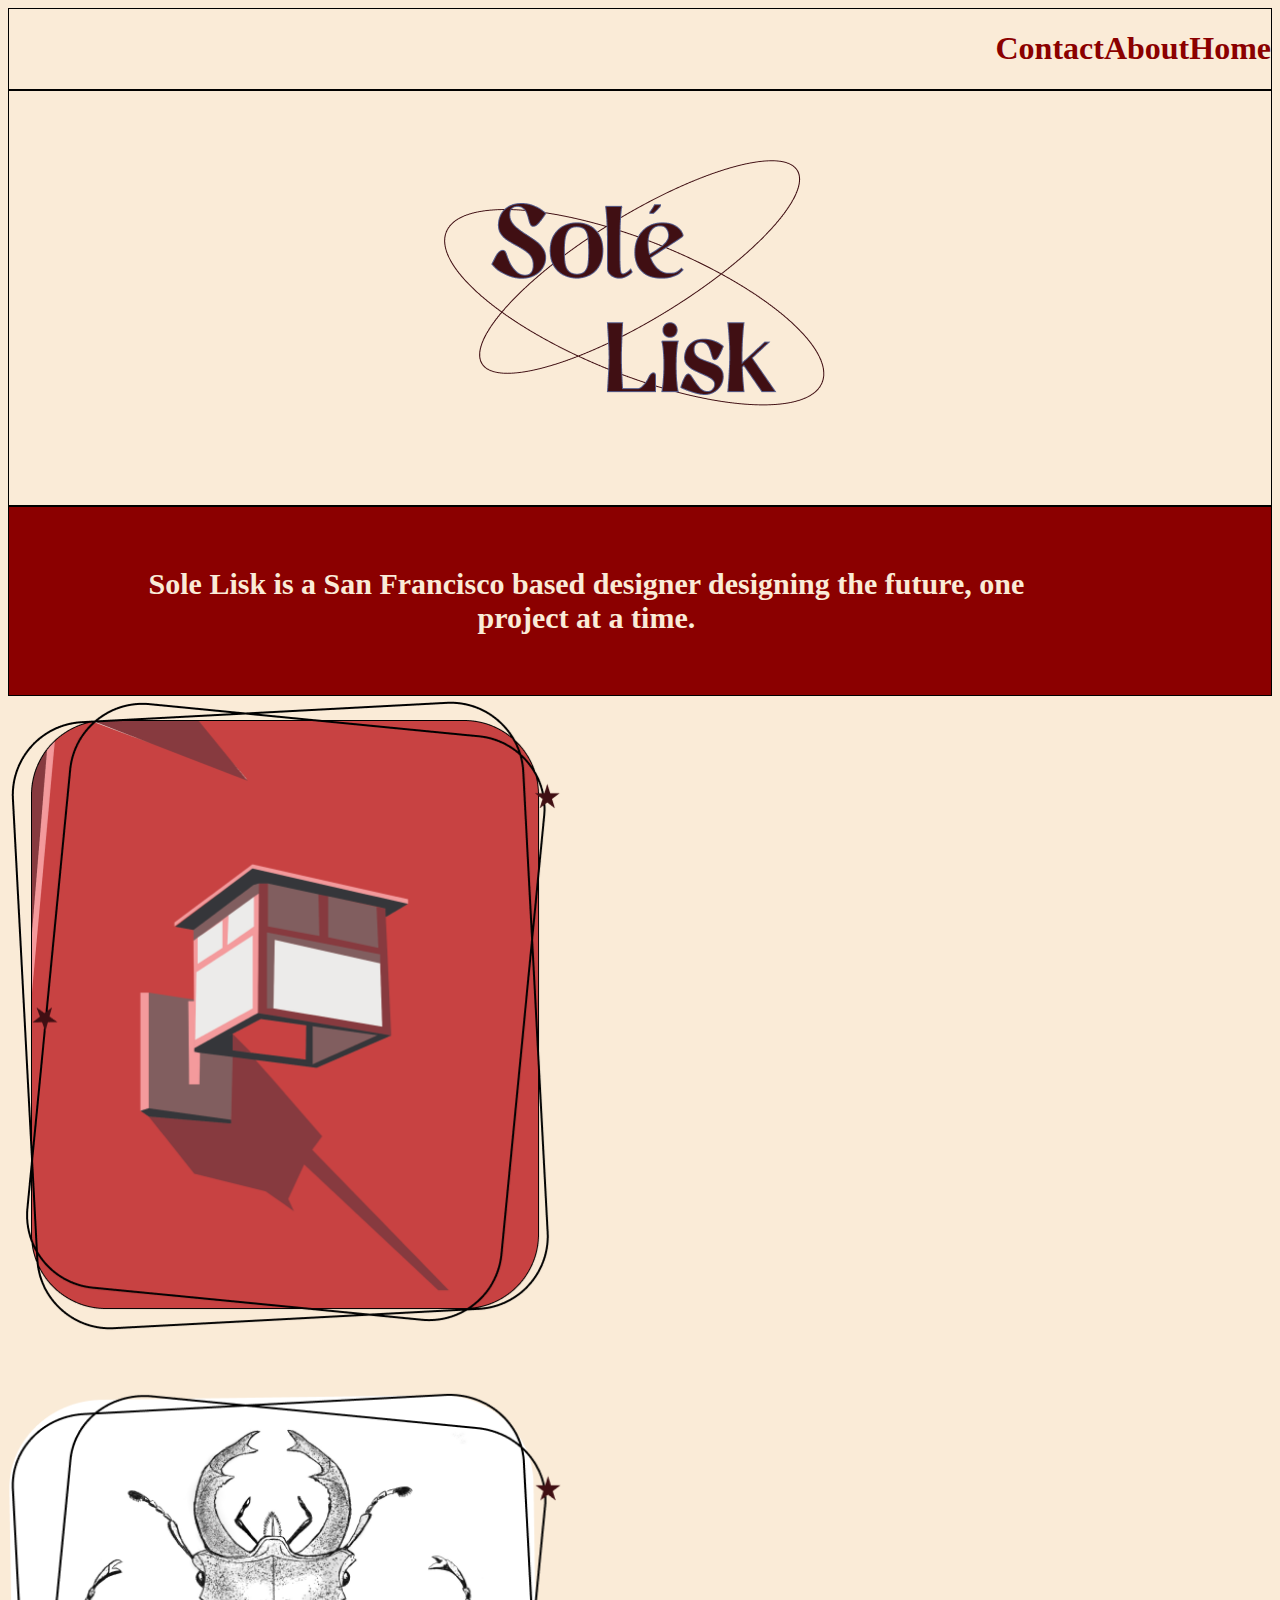
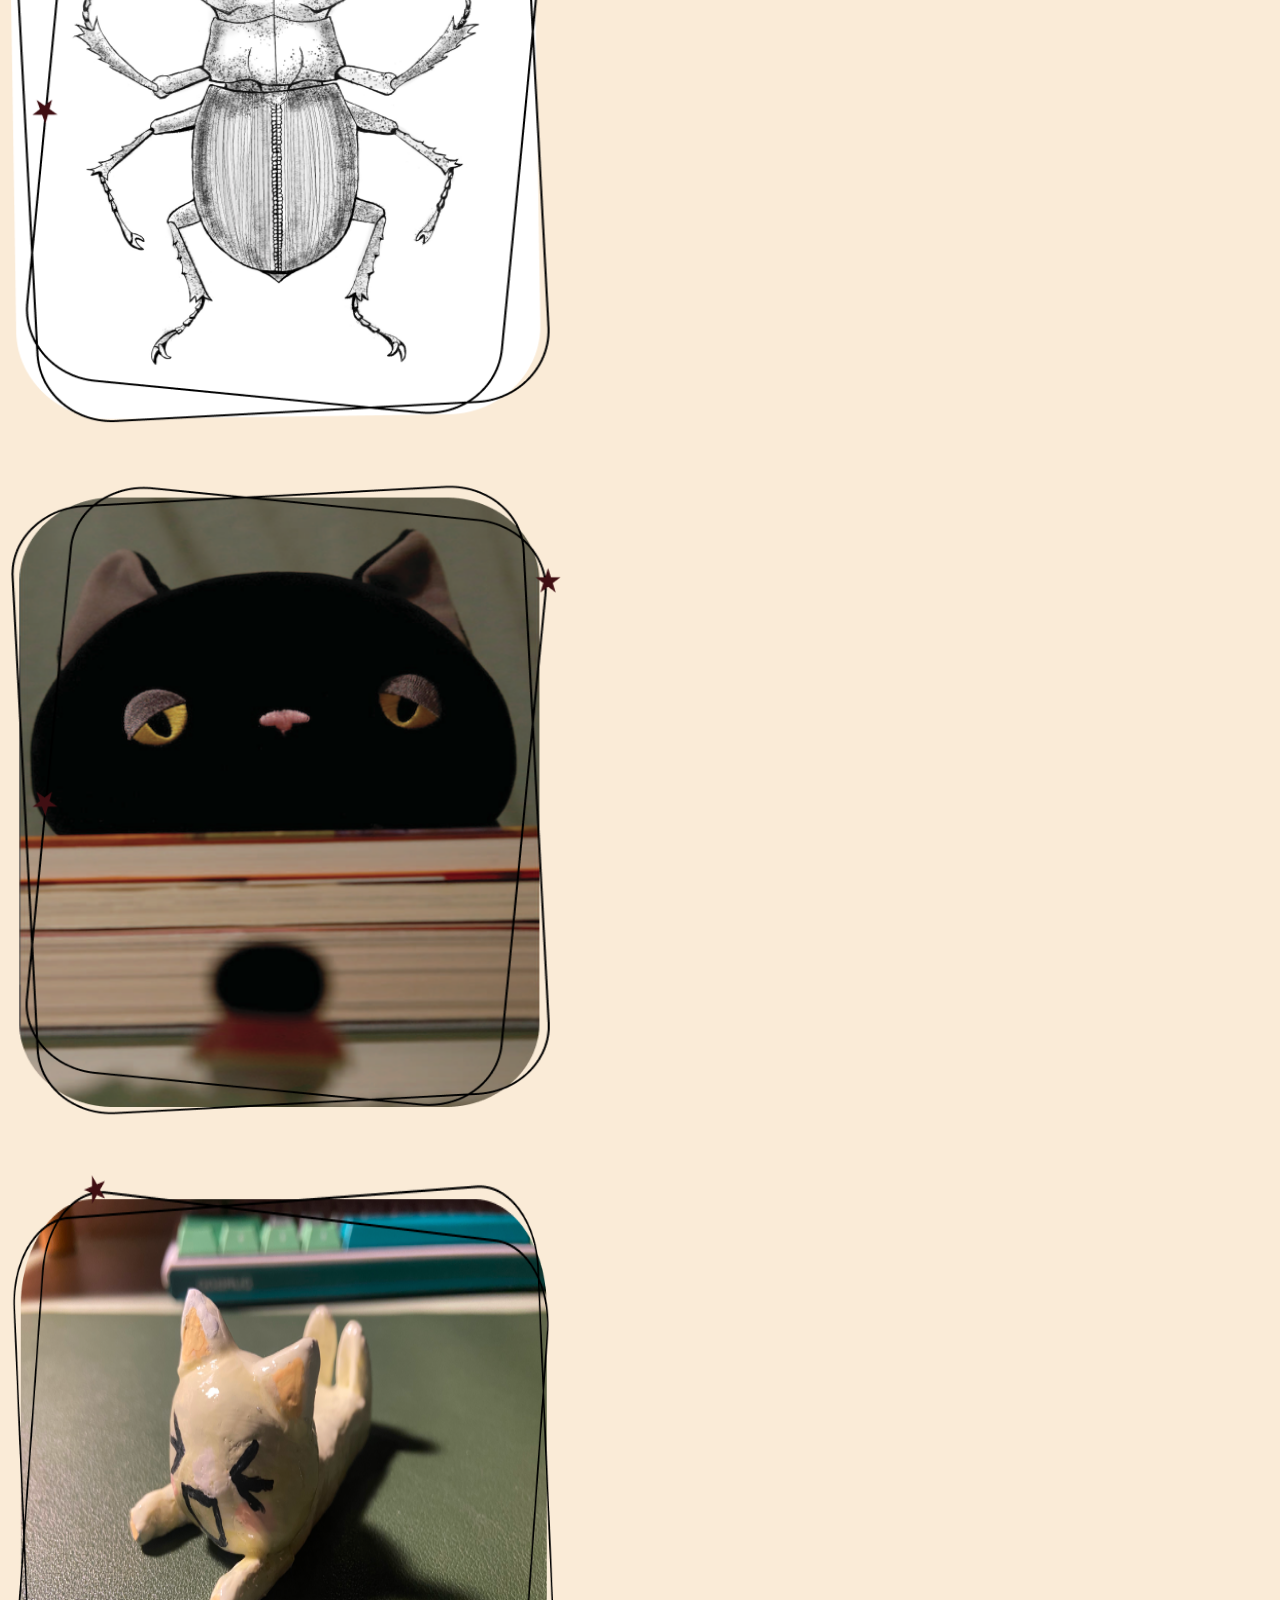
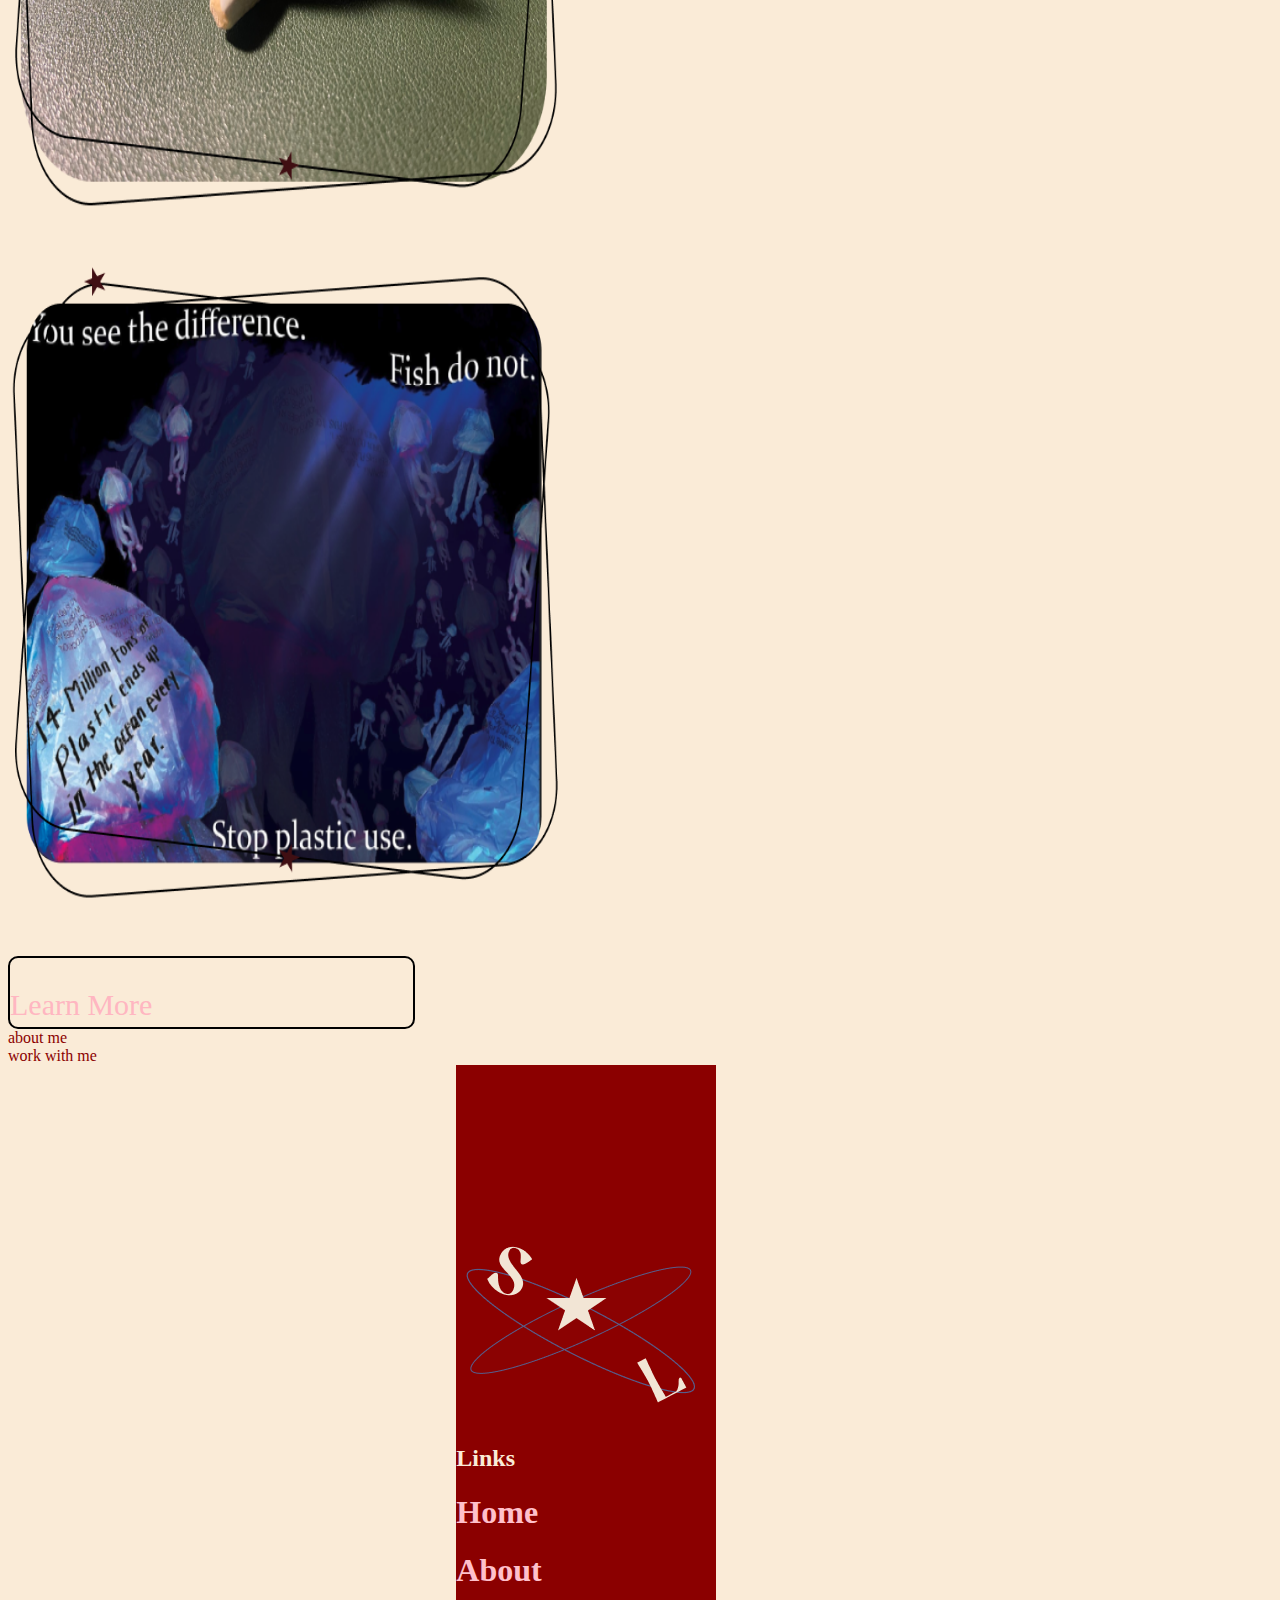
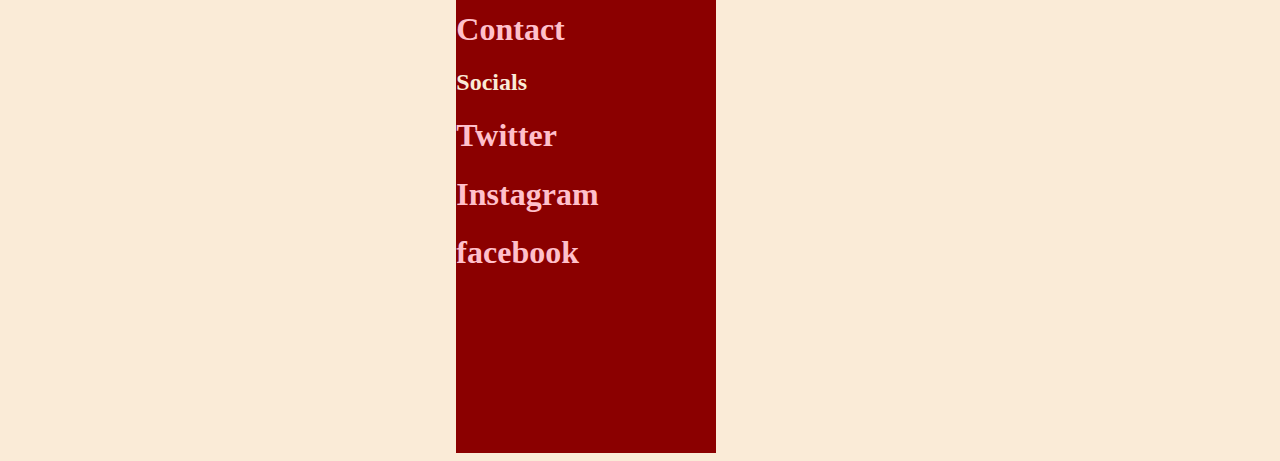
==== index.html @ e2268d2c "inserting footer" ====
<!DOCTYPE html>
<!--[if lt IE 7]>      <html class="no-js lt-ie9 lt-ie8 lt-ie7"> <![endif]-->
<!--[if IE 7]>         <html class="no-js lt-ie9 lt-ie8"> <![endif]-->
<!--[if IE 8]>         <html class="no-js lt-ie9"> <![endif]-->
<!--[if gt IE 8]>      <html class="no-js"> <!--<![endif]-->
<html>
    <head>
        <meta charset="utf-8">
        <meta http-equiv="X-UA-Compatible" content="IE=edge">
        <title></title>
        <meta name="description" content="">
        <meta name="viewport" content="width=device-width, initial-scale=1">
        <link rel="stylesheet" href="css/stylesheet.css">
    </head>
    <body>
        <!--[if lt IE 7]>
            <p class="browsehappy">You are using an <strong>outdated</strong> browser. Please <a href="#">upgrade your browser</a> to improve your experience.</p>
        <![endif]-->
        <div class="grid-container">
            <nav>
                <div class="selected">
                    <a href="#">
                        <h1>Home</h1>
                    </a>
                </div>
                <a href="about.html">
                    <h1>About</h1>
                </a>
                <a href="contact.html">
                    <h1>Contact</h1>
                </a>
            </nav>
        </div>
            <div>
                <header>
                <img src="img/big logo w (1).png" alt="large logo">
                </header>
            </div>
        <main>
            <div>

            <div id ="tagline">
            <section>
                <h1>Sole Lisk is a San Francisco based designer designing the future, one project at a time.</h1>
            </section>
            </div>
        
        </div>
        <section>
                 <div class="img__wrap">
                    <img class="proj_img" src="../img/Component 1.png" alt= "Project of buildings around USF campus in monochrome pink and red colors redrawn in Adobe Illustrator.">
                    <p class="img__description">This image looks super neat.</p>
                  </div>
        </section>
                <div class="img__wrap">
                    <img class="proj_img" src="img/bug.png" alt= "Project of buildings around USF campus in monochrome pink and red colors redrawn in Adobe Illustrator.">
                    <p class="img__description">This image looks super neat.</p>
                </div>
                
                <div class="img__wrap">
                    <img class="proj_img" src="img/proj3.png" alt= "Project of buildings around USF campus in monochrome pink and red colors redrawn in Adobe Illustrator.">
                    <p class="img__description">This image looks super neat.</p>
                </div>

                <div class="img__wrap">
                    <img class="proj_img" src="img/Component 3.png" alt= "Project of buildings around USF campus in monochrome pink and red colors redrawn in Adobe Illustrator.">
                    <p class="img__description">This image looks super neat.</p>
                </div>

                <div class="img__wrap">
                    <img class="proj_img" src="img/Component 4.png" alt= "Project of buildings around USF campus in monochrome pink and red colors redrawn in Adobe Illustrator.">
                    <p class="img__description">This image looks super neat.</p>
                </div>


                <div class= "learn">
                    <a href="Twitter.com">
                        <p>Learn More</p>
                    </a>
                </div>

            <div>about me</div>
            <div>work with me</div>
            <div>
                <footer>
                    <section>
                        <div id="footer_img">
                            <img src="img/combo logo.png" alt="logo with s and l letters orbiting a star.">
                                <div class="selected">
                                    <h2>Links</h2>
                                    <a href="#">
                                        <h1>Home</h1>
                                    </a>
                                </div>
                                <a href="about.html">
                                    <h1>About</h1>
                                </a>
                                <a href="contact.html">
                                    <h1>Contact</h1>
                                </a>

                            <div class="selected">
                                <h2>Socials</h2>
                                <a href="Twitter.com">
                                    <h1>Twitter</h1>
                                </a>
                            </div>
                            <a href="instagram.com">
                                <h1>Instagram</h1>
                            </a>
                            <a href="facebook.com">
                                <h1>facebook</h1>
                            </a>
                            </div>
                    </section>
                </footer>
                </div>
            </div>
        </div>

        </main>
    </body>
</html>
---- css/stylesheet.css ----
html{
    font-size: 16px;
}

body{
    font-family: 'Times New Roman', Times, serif;
    color: darkred;
    background-color: antiquewhite;
}
nav {
    display: flex;
    background-color: antiquewhite;
    flex-direction: row-reverse;
    justify-content: end;
    border: 1px solid black;
}

nav a{
    text-decoration: none;
    color: darkred
}

a h1:hover{
    color: lightpink;
}
.selected{
    color: brown;
}

header{
    background-color: antiquewhite;
    border: 1px black solid;
    margin: auto;
}

header img{
    display: flex;
    margin: auto;
    padding-top: 60px;
    padding-bottom: 60px;
}

#tagline{
    border: 1px solid black;
    background-color: darkred;
    padding-top: 40px;
    padding-bottom: 40px;
}

#tagline h1{
    text-align: center;
    grid-column: 2/11;
    color: antiquewhite;
    font-size: 30px;
    justify-content: center;
}

.proj_img{
    grid-column: 1/5;
    width: 34.57863rem;
    height: 39.87931rem;
}

.img__description {
    color: antiquewhite;
    visibility: hidden;
    opacity: 0;
}

.img__wrap:hover .img__description {
    visibility: visible;
    opacity: 2;
}

.learn{
    grid-column: 2/6;
    border-radius: 10px;
    border: black 2px solid;
    width: 25.1875rem;
    height: 4.3125rem;

}

.learn a{
    color: lightpink;
    text-decoration: none;
    align-items: center;
    font-size: 30px
}
section{
    display: grid;
    grid-template-columns:repeat(12, 1fr);
    grid-column-gap: 1.5rem;
    grid-auto-flow: dense;
    margin:auto
}
footer{
    grid-column: 1/12;
}
#footer_img{
    padding-top: 10rem;
    padding-bottom: 10rem;
    margin: auto;
    background-color: darkred;
    grid-column: 1/12;
}

#footer img{
    grid-column: 1/12;
    opacity: 0.5;
    align-items: center;
    scale: 4.0;
}

footer a{
    grid-column: 1/12;
    text-decoration: none;
    color: pink;
}

footer h2{
    color: antiquewhite;
    grid-column: 1/12;
}
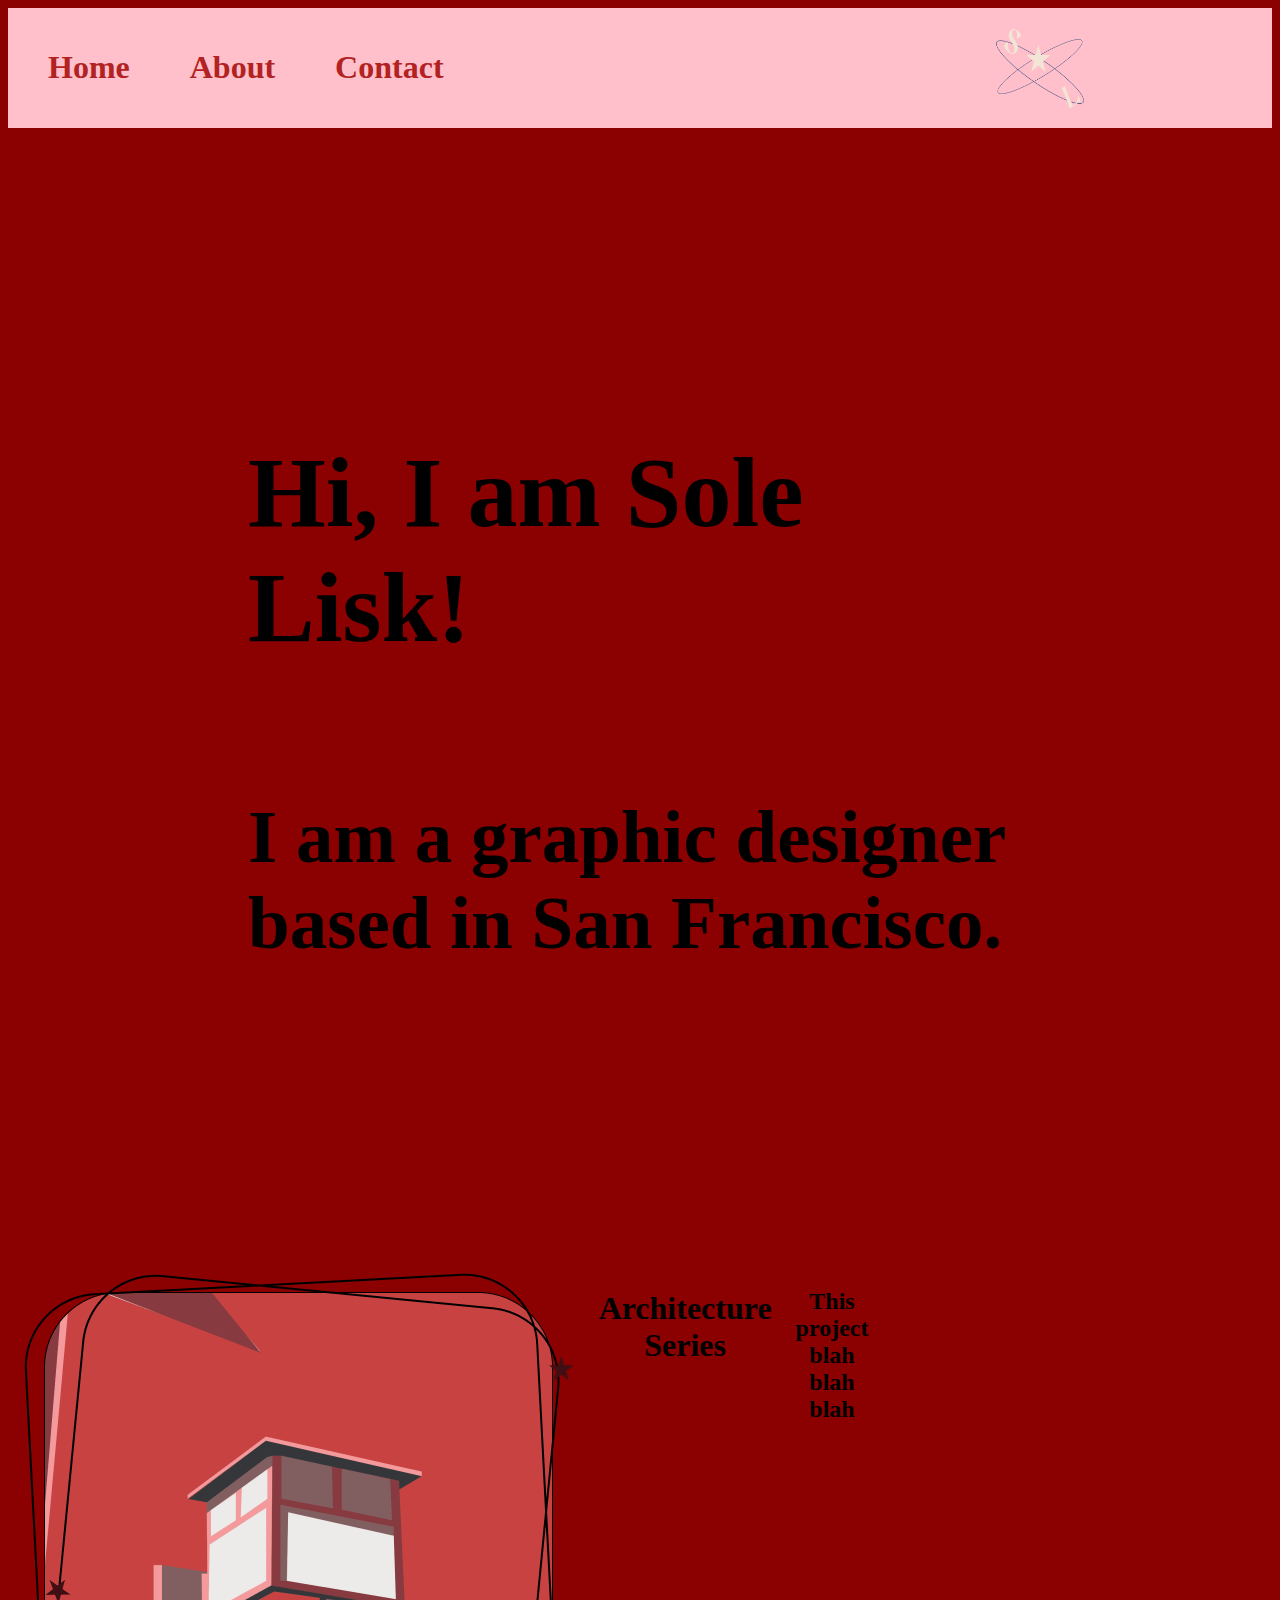
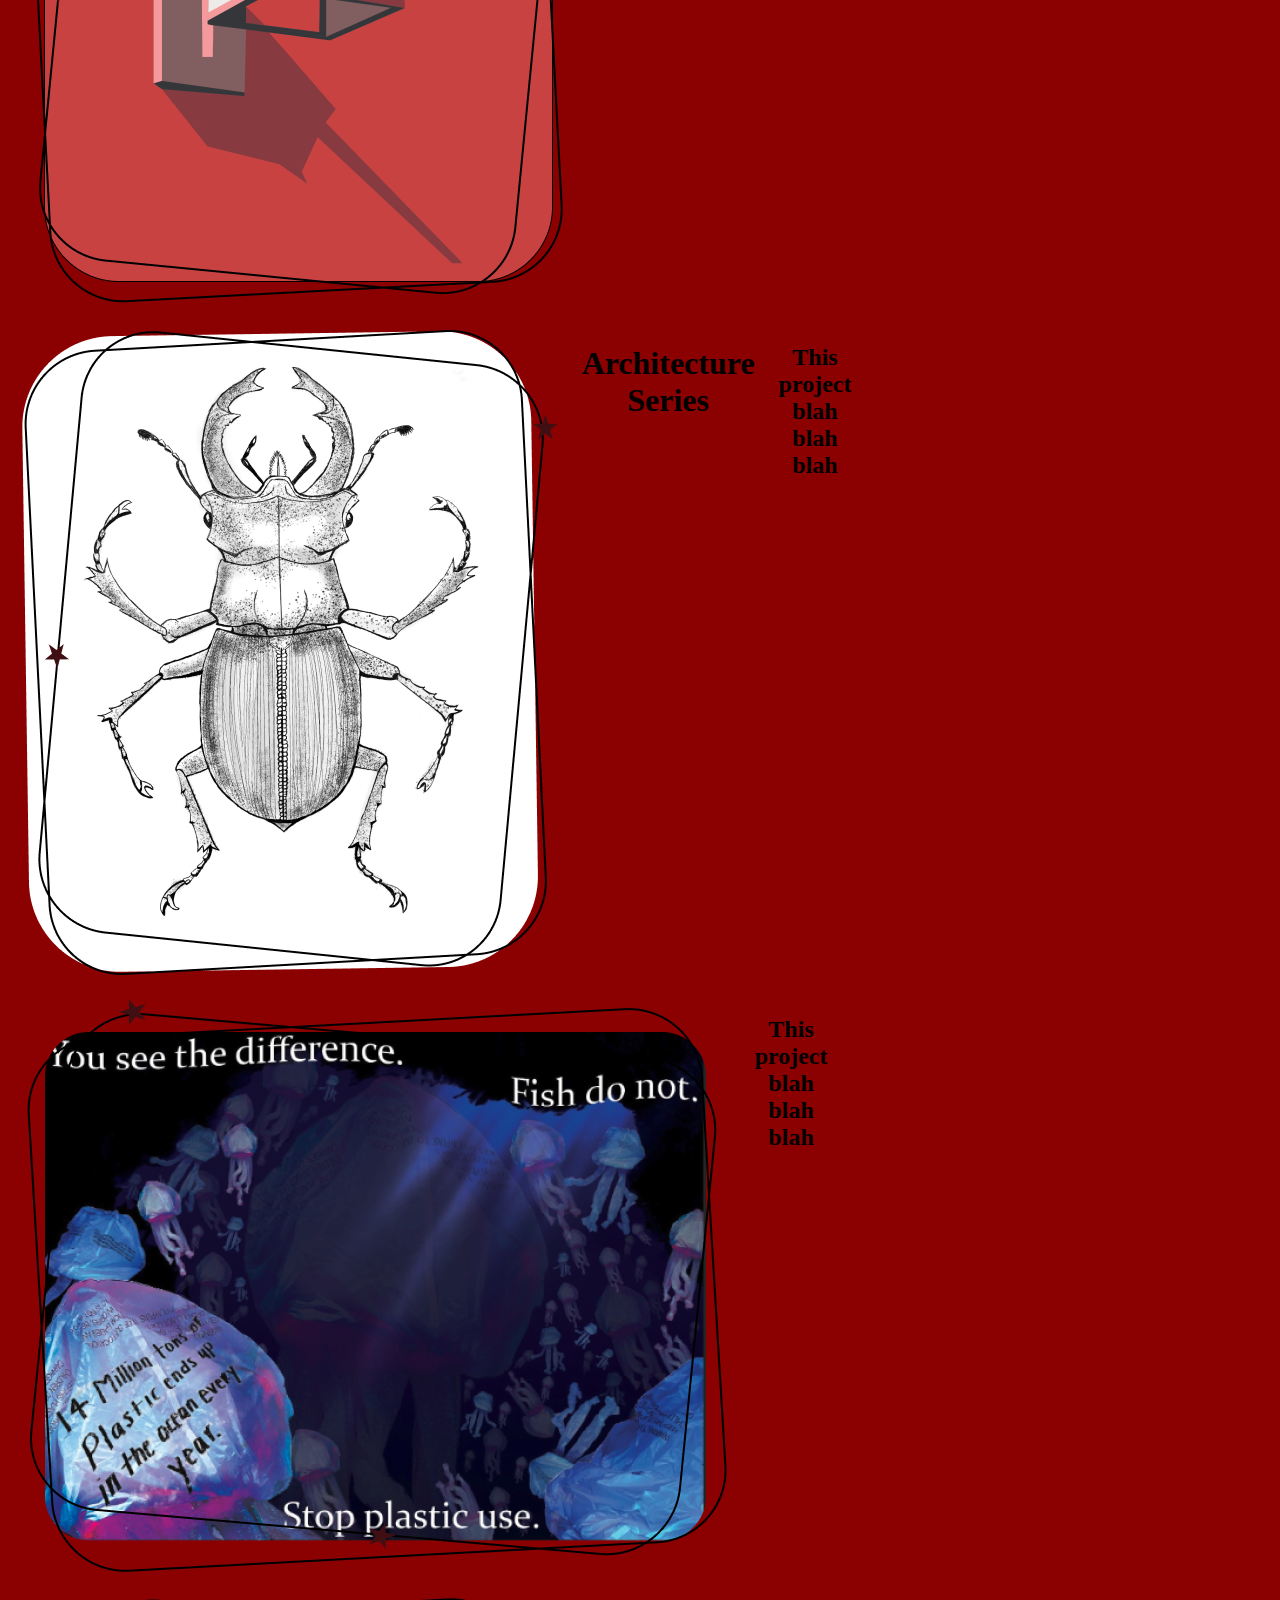
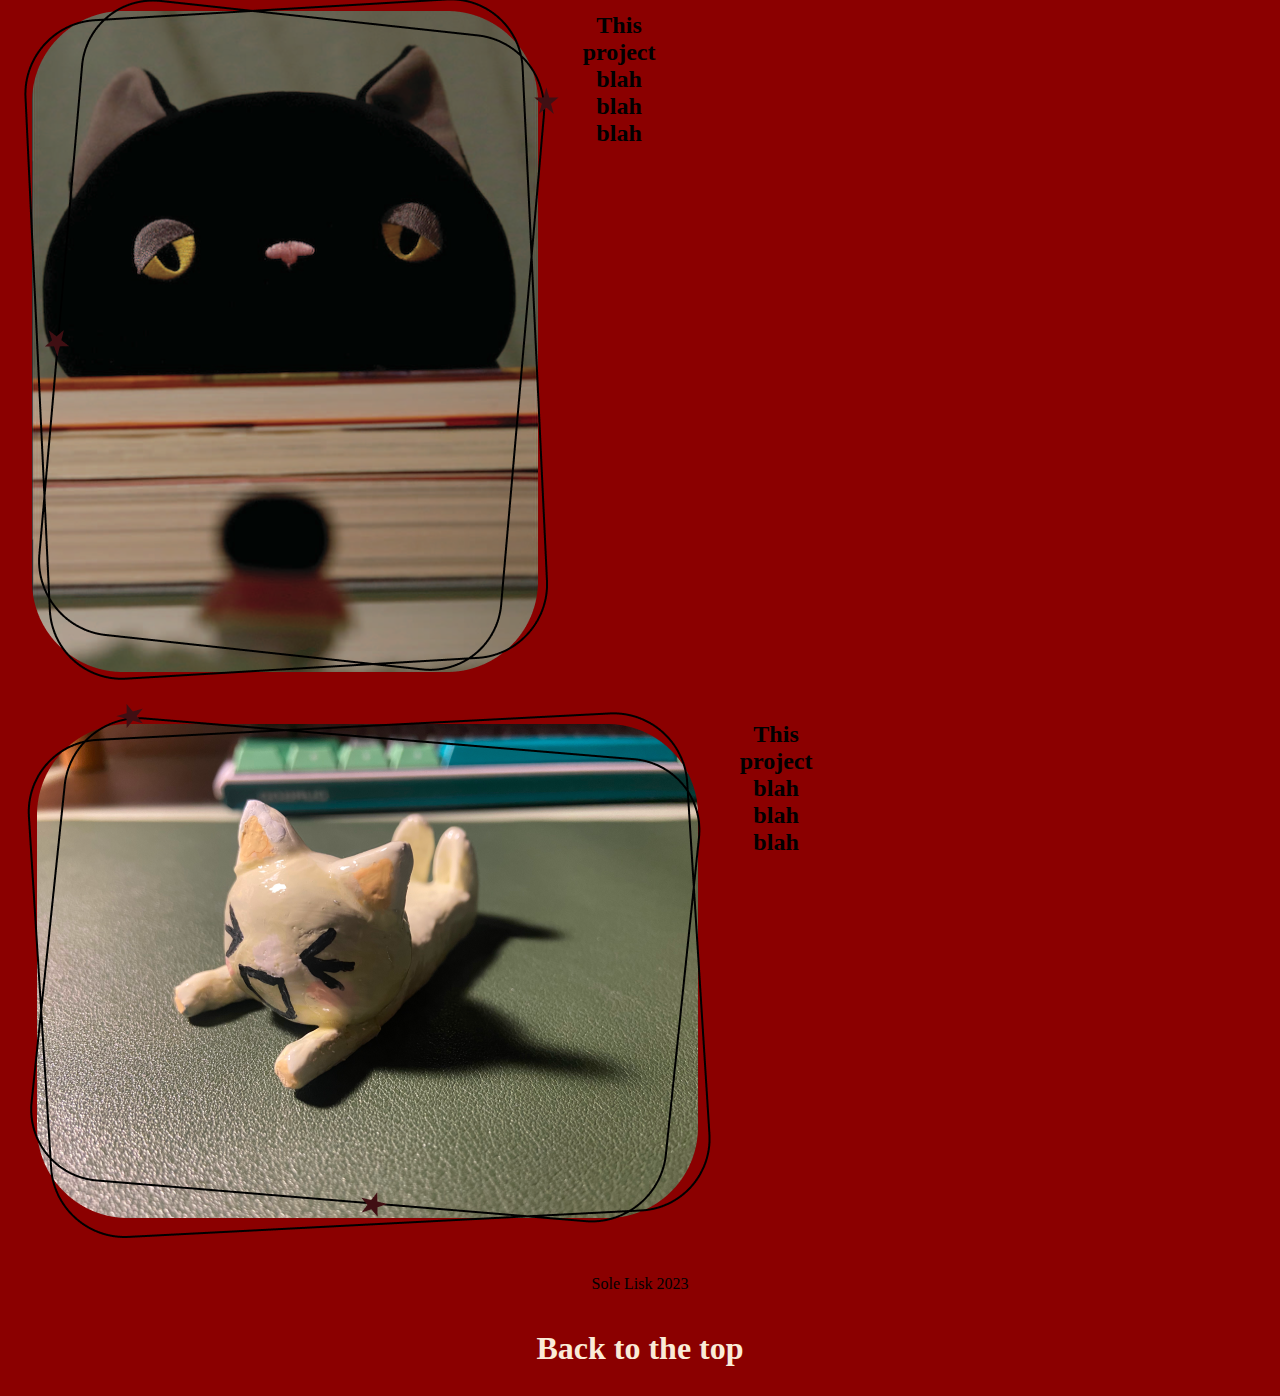
==== commit a6deea1b: "adding contact and about pages" ====
--- a/index.html
+++ b/index.html
@@ -10,7 +10,7 @@
         <title></title>
         <meta name="description" content="">
         <meta name="viewport" content="width=device-width, initial-scale=1">
-        <link rel="stylesheet" href="css/stylesheet.css">
+        <link rel="stylesheet" href="/css/stylesheet111.css">
     </head>
     <body>
         <!--[if lt IE 7]>
@@ -29,95 +29,86 @@
                 <a href="contact.html">
                     <h1>Contact</h1>
                 </a>
+                <img src="img/combo logo.png">
             </nav>
         </div>
             <div>
-                <header>
-                <img src="img/big logo w (1).png" alt="large logo">
-                </header>
+    <section id="tagline">
+        <h1>Hi, I am Sole Lisk!</h1>
+        <h2>I am a graphic designer based in San Francisco.</h2>
+    </section>
+
+    <section class="project">
+        <a href="projects.html">
+            <img class="proj_img" src="../img/Component 1.png" alt= "Project of buildings around USF campus in monochrome pink and red colors redrawn in Adobe Illustrator." class="thumb">
+            <div class="overlay">
+                <p class="text">Architecture Posters (2022)</p>
             </div>
-        <main>
-            <div>
+        </a>
+        <div id="title">
+            <h1>Architecture Series</h1>
+        </div>
+        <div id="projectdesc">
+            <h2>This project blah blah blah</h2>
+        </div>
+    </section>
 
-            <div id ="tagline">
-            <section>
-                <h1>Sole Lisk is a San Francisco based designer designing the future, one project at a time.</h1>
-            </section>
+    <section class="project">
+        <a href="projects.html">
+            <img class="proj_img2" src="img/bug.png" alt= "Project of buildings around USF campus in monochrome pink and red colors redrawn in Adobe Illustrator." class="thumb">
+            <div class="overlay">
+                <p class="text">This image looks super neat.</p>
             </div>
-        
+        </a>
+        <div id="title">
+            <h1>Architecture Series</h1>
         </div>
-        <section>
-                 <div class="img__wrap">
-                    <img class="proj_img" src="../img/Component 1.png" alt= "Project of buildings around USF campus in monochrome pink and red colors redrawn in Adobe Illustrator.">
-                    <p class="img__description">This image looks super neat.</p>
-                  </div>
-        </section>
-                <div class="img__wrap">
-                    <img class="proj_img" src="img/bug.png" alt= "Project of buildings around USF campus in monochrome pink and red colors redrawn in Adobe Illustrator.">
-                    <p class="img__description">This image looks super neat.</p>
-                </div>
-                
-                <div class="img__wrap">
-                    <img class="proj_img" src="img/proj3.png" alt= "Project of buildings around USF campus in monochrome pink and red colors redrawn in Adobe Illustrator.">
-                    <p class="img__description">This image looks super neat.</p>
-                </div>
+        <div id="projectdesc">
+            <h2>This project blah blah blah</h2>
+        </div>
+    </section>
 
-                <div class="img__wrap">
-                    <img class="proj_img" src="img/Component 3.png" alt= "Project of buildings around USF campus in monochrome pink and red colors redrawn in Adobe Illustrator.">
-                    <p class="img__description">This image looks super neat.</p>
-                </div>
+    <section class="project">
+        <a href="projects.html">
+            <img class="proj_img3" src="img/Component 4.png" alt= "Project of buildings around USF campus in monochrome pink and red colors redrawn in Adobe Illustrator." class="thumb">
+            <div class="overlay">
+                <p class="text">This image looks super neat.</p>
+            </div>
+        </a>
+        <div id="projectdesc">
+            <h2>This project blah blah blah</h2>
+        </div>
+    </section>
 
-                <div class="img__wrap">
-                    <img class="proj_img" src="img/Component 4.png" alt= "Project of buildings around USF campus in monochrome pink and red colors redrawn in Adobe Illustrator.">
-                    <p class="img__description">This image looks super neat.</p>
-                </div>
+    <section class="project">
+        <a href="projects.html">
+            <img class="proj_img3" src="img/proj3.png" alt= "Project of buildings around USF campus in monochrome pink and red colors redrawn in Adobe Illustrator." class="thumb">
+            <div class="overlay">
+                <p class="text">This image looks super neat.</p>
+            </div>
+        </a>
+        <div id="projectdesc">
+            <h2>This project blah blah blah</h2>
+        </div>
+    </section>
 
+    <section class="project">
+        <a href="projects.html">
+            <img class="proj_img3" src="img/Component 3.png" alt= "Project of buildings around USF campus in monochrome pink and red colors redrawn in Adobe Illustrator." class="thumb">
+            <div class="overlay">
+                <p class="text">This image looks super neat.</p>
+            </div>
+        </a>
+        <div id="projectdesc">
+            <h2>This project blah blah blah</h2>
+        </div>
+    </section>
 
-                <div class= "learn">
-                    <a href="Twitter.com">
-                        <p>Learn More</p>
-                    </a>
-                </div>
-
-            <div>about me</div>
-            <div>work with me</div>
-            <div>
-                <footer>
-                    <section>
-                        <div id="footer_img">
-                            <img src="img/combo logo.png" alt="logo with s and l letters orbiting a star.">
-                                <div class="selected">
-                                    <h2>Links</h2>
-                                    <a href="#">
-                                        <h1>Home</h1>
-                                    </a>
-                                </div>
-                                <a href="about.html">
-                                    <h1>About</h1>
-                                </a>
-                                <a href="contact.html">
-                                    <h1>Contact</h1>
-                                </a>
-
-                            <div class="selected">
-                                <h2>Socials</h2>
-                                <a href="Twitter.com">
-                                    <h1>Twitter</h1>
-                                </a>
-                            </div>
-                            <a href="instagram.com">
-                                <h1>Instagram</h1>
-                            </a>
-                            <a href="facebook.com">
-                                <h1>facebook</h1>
-                            </a>
-                            </div>
-                    </section>
-                </footer>
-                </div>
-            </div>
-        </div>
-
-        </main>
+        <footer>
+            <p>Sole Lisk 2023</p>
+                <a href="#">
+                    <h1>Back to the top</h1> 
+                </a>
+        </footer>
     </body>
 </html>--- a/css/stylesheet111.css
+++ b/css/stylesheet111.css
@@ -0,0 +1,213 @@
+html{
+    font-size: 16px;
+}
+
+nav{
+    background-color: pink;
+    display: flex;
+    align-items: center;
+    margin: auto;
+    padding: 0;
+    margin: 0;
+}
+
+nav a{
+    display:flex;
+    align-items: center;
+    margin: 20px;
+    margin-left: 40px;
+    text-decoration: none;
+    color: firebrick;
+    position: relative;
+}
+
+nav img{
+    margin-left: 33rem;
+    height: 100px;
+    width: 100px;
+}
+
+a h1:hover{
+    color: antiquewhite;
+}
+
+.selected{
+    color: blue;
+}
+
+body{
+    background-color: darkred;
+}
+
+#tagline{
+    font-size: 50px;
+    align-items: center;
+    margin: 15rem;
+    display: flex;
+    flex-direction: column;
+}
+
+#tagline h2{
+    align-items: center;
+}
+
+section{
+    display: grid;
+    grid-template-columns:repeat(12, 1fr);
+    grid-column-gap: 1.5rem;
+    grid-auto-flow: dense;
+    margin:auto
+}
+
+section h3{
+    border: black 2px solid;
+    align-items: center;
+    display: flex;
+    margin: auto;
+    font-size: 30px;
+    grid-column: span;
+
+}
+
+.project{
+    position: relative;
+    text-align: center;
+    flex-basis: 1;
+    flex-grow: 0;
+    flex-shrink: 1;
+    width: 30%;
+    margin: 1%
+}
+
+.thumb{
+    display: block;
+    width: 100%;
+    height: auto;
+    padding: 1%;
+    text-align: center;
+    flex-basis: 1;
+    flex-grow: 0;
+    flex-shrink: 1;
+}
+
+.overlay{
+    position:absolute;
+    top:0;
+    bottom:0;
+    left: 0;
+    right: 0;
+    z-index: 5;
+    height: 100%;
+    width:100%
+    transition:.15s ease;
+    opacity: 0;
+    transition: .15s ease;
+    background-color: pink;
+}
+
+.text{
+    color: brown;
+    font-size: 40px;
+    position: absolute;
+    top: 50%;
+    left:50%;
+    z-index: 5;
+    -webkit-transform: translate(-50%, -50%);
+    -ms-transform:translate(-50%, -50%);
+    transform: translate(-50%, -50%);
+    text-align: center;
+}
+
+.project:hover .overlay{
+    opacity: 1;
+    border: 1px dotted;
+    border-radius: 4.625rem;
+}
+
+.project{
+    grid-column: span 12;
+}
+
+#projdesc{
+    align-items: center;
+    grid-column: 7/12;
+}
+
+footer{
+    align-items: center;
+    margin: auto;
+    display: flex;
+    flex-direction: column;
+}
+
+footer a{
+    text-decoration: none;
+    color: antiquewhite;
+
+}
+
+footer a:hover{
+    color: lightpink;
+}
+
+#about{
+    color: lightpink;
+    font-size: 30px;
+    align-items: center;
+    margin: auto;
+    display: flex;
+    flex-direction: column;
+}
+
+#desc{
+    color: antiquewhite;
+    font-size: 20px;
+    align-items: center;
+    margin: auto;
+    display: flex;
+    flex-direction: column;
+    border: 1px solid #000;
+    border-radius: 2.6875rem;
+    margin:10rem;
+    padding:20px;
+}
+
+#contact{
+    color: lightpink;
+    font-size: 30px;
+    align-items: center;
+    margin: auto;
+    display: flex;
+    flex-direction: column;
+}
+
+main h2{
+    color: antiquewhite;
+    margin: auto;
+}
+input, textarea {
+    background-color: darkred;
+    border: 2px dotted lightpink;
+    color: antiquewhite; font-size: 20px;
+    width: 100%;
+    padding: 8px 16px 8px 16px;
+}
+
+label{
+    display: block;
+    margin: 16px 0px 16px 0px;
+}
+
+textarea{
+    height: 320px;
+}
+
+button {
+    background-color: pink;
+    border: none;
+    font-size: 20px;
+    font-family: 'Sarabun', sans-serif; padding: 8px 16px 8px 16px;
+
+input:focus, textarea:focus {
+    border: 2px solid darkred;
+}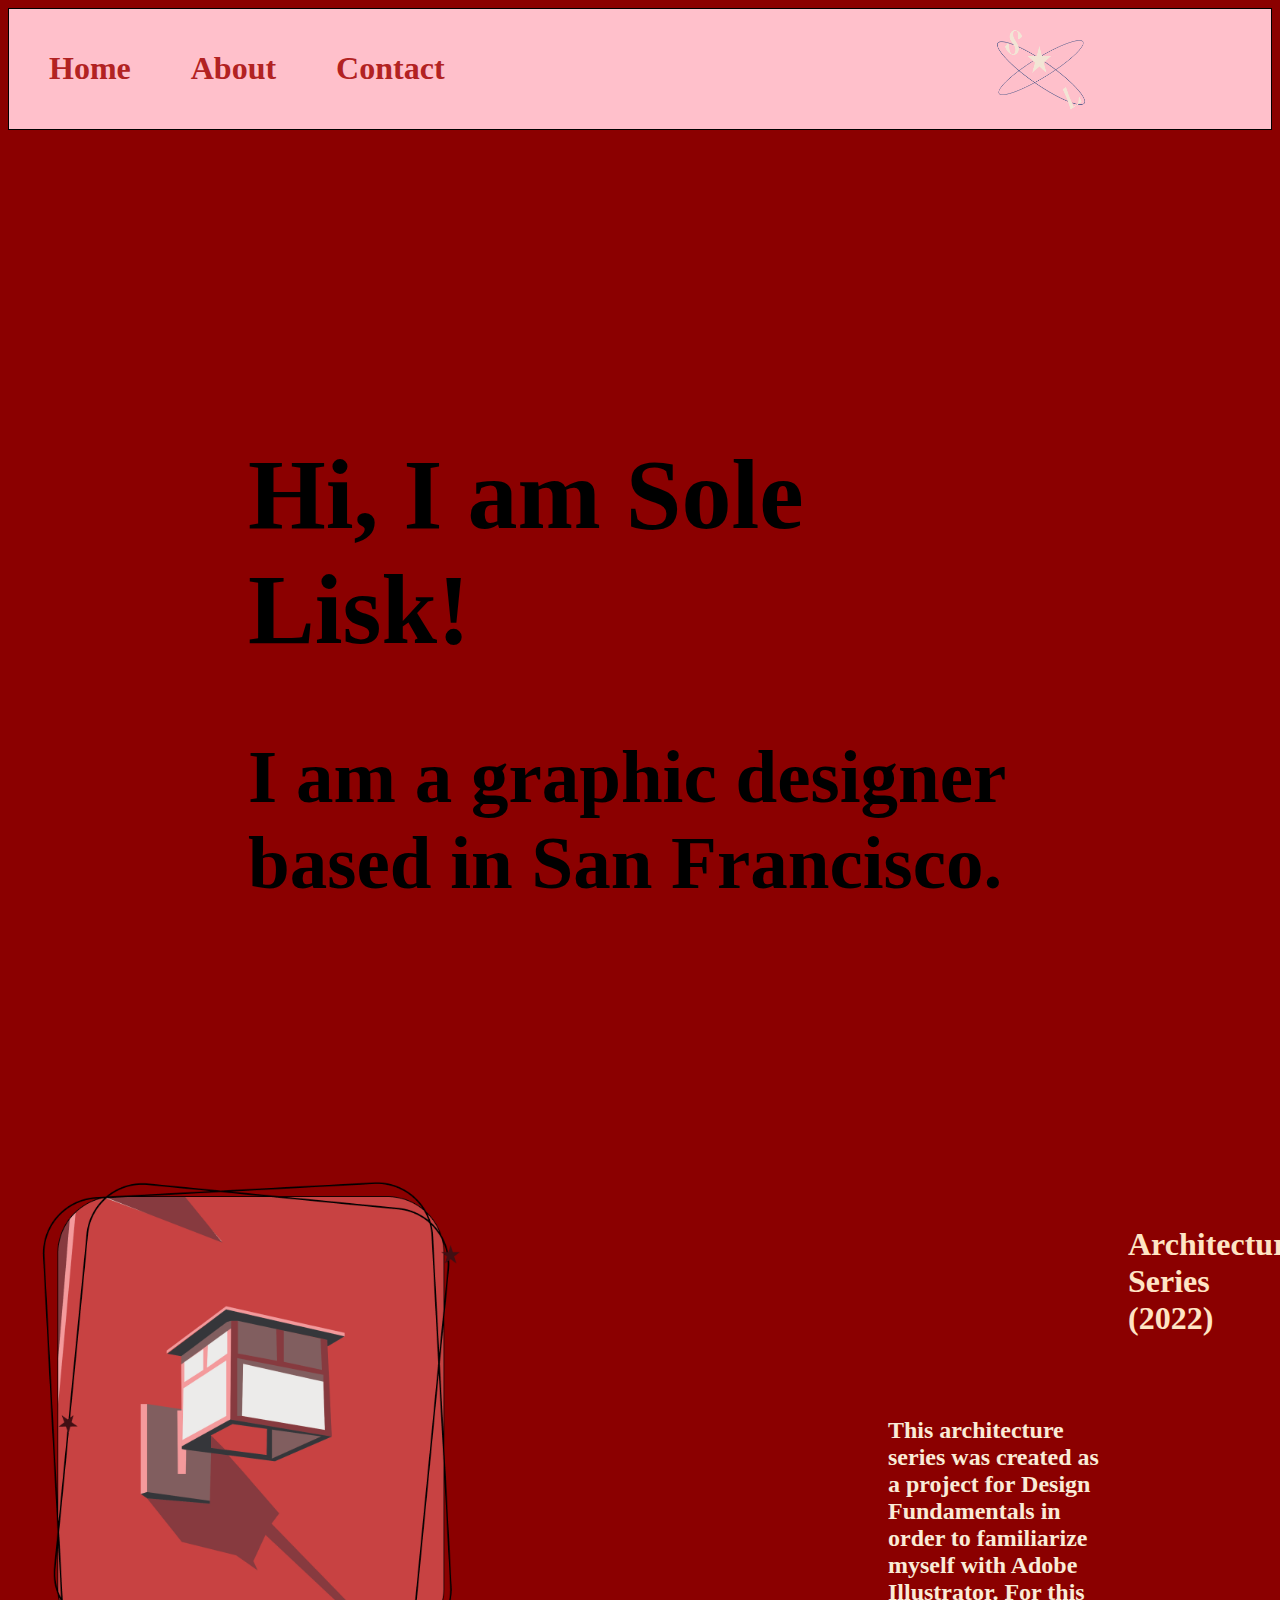
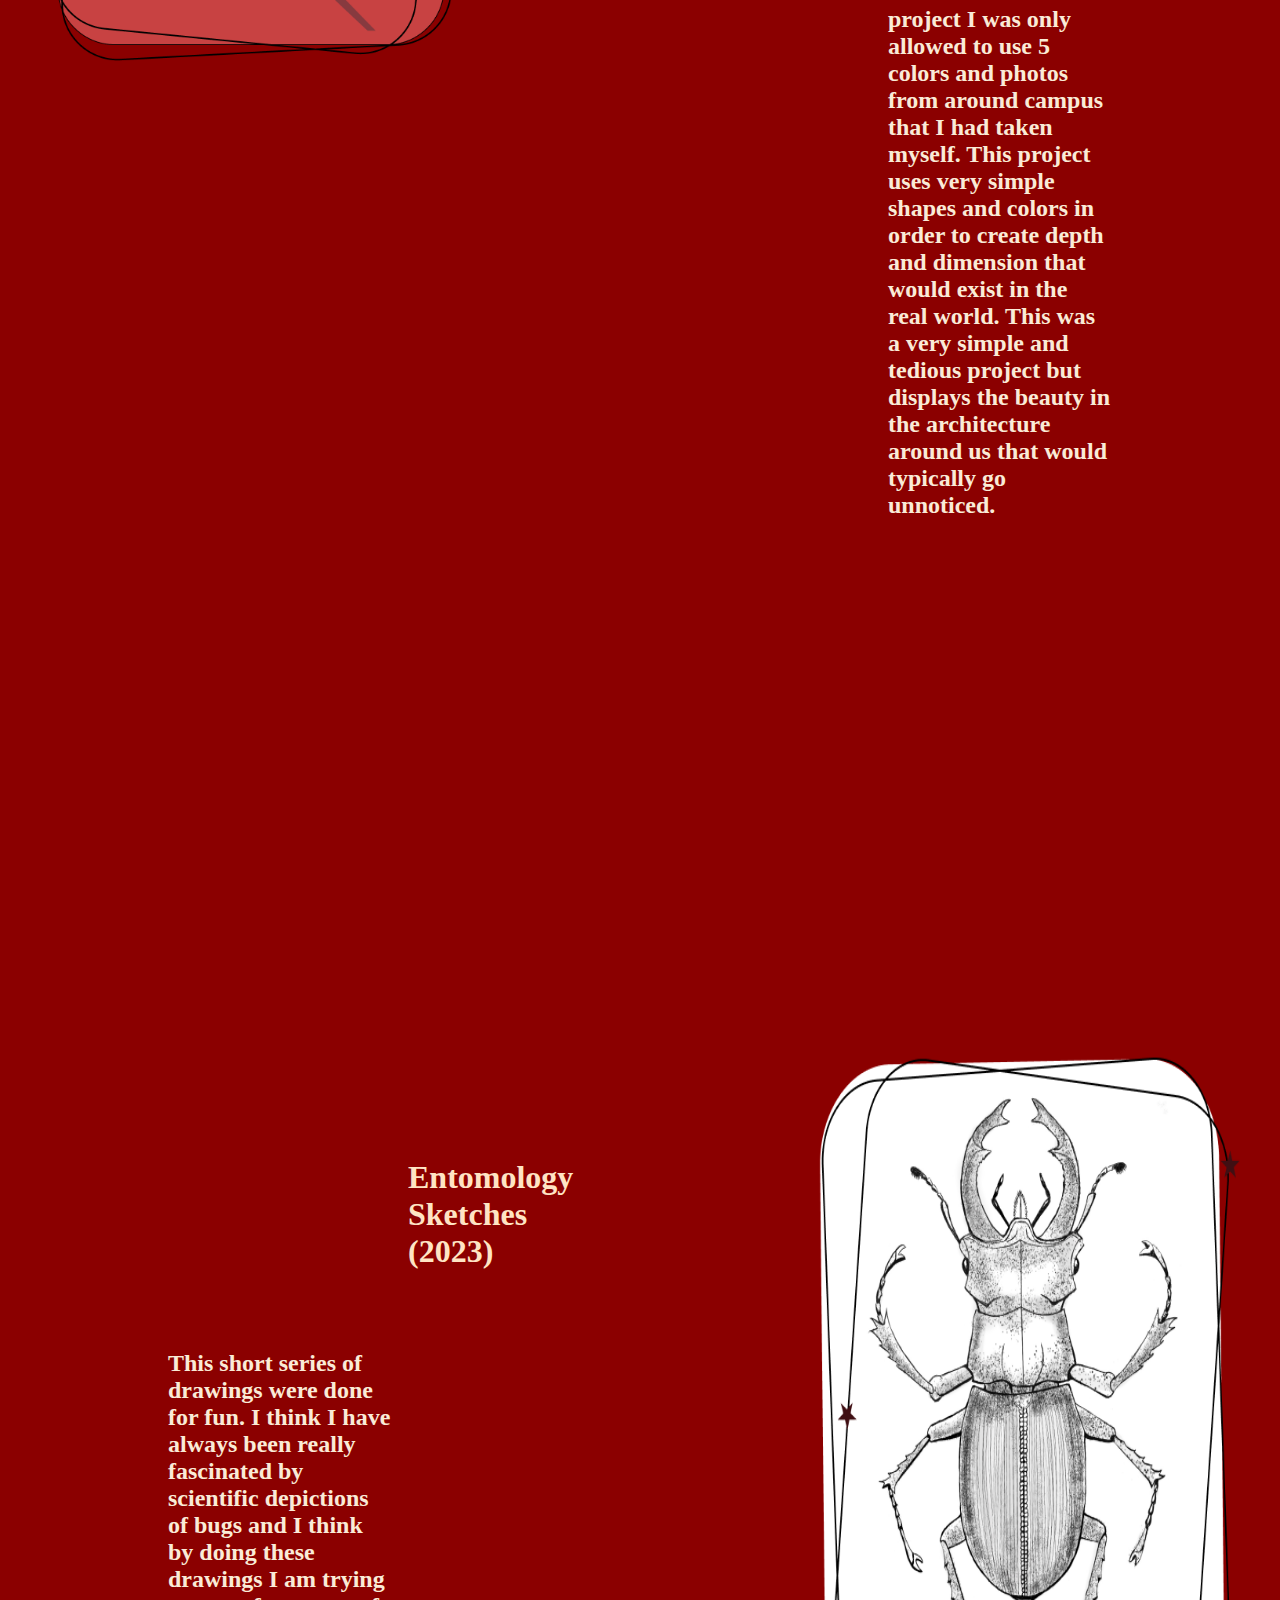
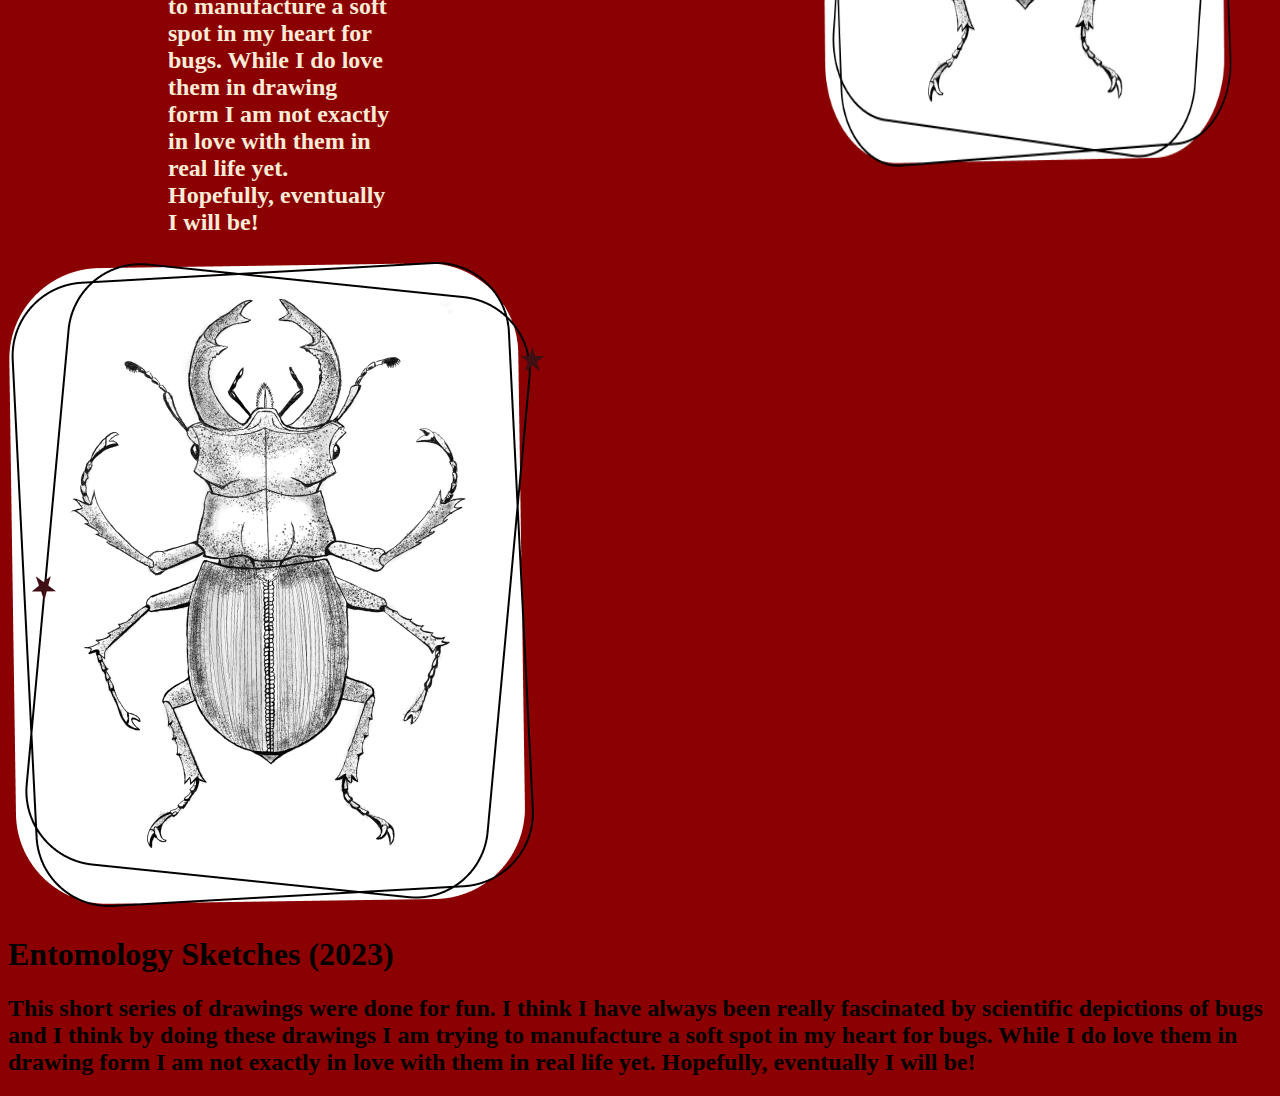
==== commit 35088a36: "uploading projects and new css layout" ====
--- a/index.html
+++ b/index.html
@@ -38,72 +38,37 @@
         <h2>I am a graphic designer based in San Francisco.</h2>
     </section>
 
-    <section class="project">
-        <a href="projects.html">
-            <img class="proj_img" src="../img/Component 1.png" alt= "Project of buildings around USF campus in monochrome pink and red colors redrawn in Adobe Illustrator." class="thumb">
-            <div class="overlay">
-                <p class="text">Architecture Posters (2022)</p>
+    <div class="project">
+            <img id="proj_img1" src="../img/Component 1.png" alt= "Project of buildings around USF campus in monochrome pink and red colors redrawn in Adobe Illustrator.">
             </div>
-        </a>
-        <div id="title">
-            <h1>Architecture Series</h1>
+    <div id="title"><h1>Architecture Series (2022)</h1> </div>
+    <div id="description">
+        <h2>This architecture series was created as a project for Design Fundamentals in order to familiarize myself with Adobe Illustrator. For this project I was only allowed to use 5 colors and photos from around campus that I had taken myself. This project uses very simple shapes and colors in order to create depth and dimension that would exist in the real world. This was a very simple and tedious project but displays the beauty in the architecture around us that would typically go unnoticed.
+        </h2>
+    </div>
+
+    <div class="project">
+        <img id="proj_img2" src="/img/bug.png" alt= "Detailed entomology sketch of beetle.">
         </div>
-        <div id="projectdesc">
-            <h2>This project blah blah blah</h2>
+    <div id="title2"><h1>Entomology Sketches (2023)</h1> </div>
+        <div id="description2">
+         <h2>This short series of drawings were done for fun. I think I have always been really fascinated by scientific depictions of bugs and I think by doing these drawings I am trying to manufacture a soft spot in my heart for bugs. While I do love them in drawing form I am not exactly in love with them in real life yet. Hopefully, eventually I will be!
+        </h2>
         </div>
-    </section>
+</div>
 
-    <section class="project">
-        <a href="projects.html">
-            <img class="proj_img2" src="img/bug.png" alt= "Project of buildings around USF campus in monochrome pink and red colors redrawn in Adobe Illustrator." class="thumb">
-            <div class="overlay">
-                <p class="text">This image looks super neat.</p>
-            </div>
-        </a>
-        <div id="title">
-            <h1>Architecture Series</h1>
+    <div class="project">
+        <img id="proj_img3" src="/img/bug.png" alt= "Detailed entomology sketch of beetle.">
         </div>
-        <div id="projectdesc">
-            <h2>This project blah blah blah</h2>
+    <div id="title3"><h1>Entomology Sketches (2023)</h1> </div>
+        <div id="description3">
+        <h2>This short series of drawings were done for fun. I think I have always been really fascinated by scientific depictions of bugs and I think by doing these drawings I am trying to manufacture a soft spot in my heart for bugs. While I do love them in drawing form I am not exactly in love with them in real life yet. Hopefully, eventually I will be!
+        </h2>
         </div>
-    </section>
+    </div>
 
-    <section class="project">
-        <a href="projects.html">
-            <img class="proj_img3" src="img/Component 4.png" alt= "Project of buildings around USF campus in monochrome pink and red colors redrawn in Adobe Illustrator." class="thumb">
-            <div class="overlay">
-                <p class="text">This image looks super neat.</p>
-            </div>
-        </a>
-        <div id="projectdesc">
-            <h2>This project blah blah blah</h2>
-        </div>
-    </section>
 
-    <section class="project">
-        <a href="projects.html">
-            <img class="proj_img3" src="img/proj3.png" alt= "Project of buildings around USF campus in monochrome pink and red colors redrawn in Adobe Illustrator." class="thumb">
-            <div class="overlay">
-                <p class="text">This image looks super neat.</p>
-            </div>
-        </a>
-        <div id="projectdesc">
-            <h2>This project blah blah blah</h2>
-        </div>
-    </section>
-
-    <section class="project">
-        <a href="projects.html">
-            <img class="proj_img3" src="img/Component 3.png" alt= "Project of buildings around USF campus in monochrome pink and red colors redrawn in Adobe Illustrator." class="thumb">
-            <div class="overlay">
-                <p class="text">This image looks super neat.</p>
-            </div>
-        </a>
-        <div id="projectdesc">
-            <h2>This project blah blah blah</h2>
-        </div>
-    </section>
-
+    <!--
         <footer>
             <p>Sole Lisk 2023</p>
                 <a href="#">
--- a/css/stylesheet111.css
+++ b/css/stylesheet111.css
@@ -6,9 +6,12 @@
     background-color: pink;
     display: flex;
     align-items: center;
-    margin: auto;
+    margin-top: 0;
+    margin-left: 0;
     padding: 0;
     margin: 0;
+    border: #000 solid 1px;
+    
 }
 
 nav a{
@@ -31,7 +34,7 @@
     color: antiquewhite;
 }
 
-.selected{
+nav .selected{
     color: blue;
 }
 
@@ -40,6 +43,10 @@
 }
 
 #tagline{
+    display: grid;
+    grid-template-columns:repeat(12, 1fr);
+    grid-column-gap: 1.5rem;
+    grid-auto-flow: dense;
     font-size: 50px;
     align-items: center;
     margin: 15rem;
@@ -49,6 +56,7 @@
 
 #tagline h2{
     align-items: center;
+    margin: auto;
 }
 
 section{
@@ -56,7 +64,6 @@
     grid-template-columns:repeat(12, 1fr);
     grid-column-gap: 1.5rem;
     grid-auto-flow: dense;
-    margin:auto
 }
 
 section h3{
@@ -69,68 +76,69 @@
 
 }
 
-.project{
-    position: relative;
-    text-align: center;
-    flex-basis: 1;
-    flex-grow: 0;
-    flex-shrink: 1;
-    width: 30%;
-    margin: 1%
-}
-
-.thumb{
-    display: block;
-    width: 100%;
-    height: auto;
-    padding: 1%;
-    text-align: center;
-    flex-basis: 1;
-    flex-grow: 0;
-    flex-shrink: 1;
-}
-
-.overlay{
-    position:absolute;
+img:hover{
+    opacity: 1;
+    border: 1px dotted;
+    border-radius: 4.625rem;
     top:0;
     bottom:0;
     left: 0;
     right: 0;
     z-index: 5;
-    height: 100%;
-    width:100%
+    scale: 1.1;
     transition:.15s ease;
-    opacity: 0;
-    transition: .15s ease;
     background-color: pink;
 }
 
-.text{
-    color: brown;
-    font-size: 40px;
-    position: absolute;
-    top: 50%;
-    left:50%;
-    z-index: 5;
-    -webkit-transform: translate(-50%, -50%);
-    -ms-transform:translate(-50%, -50%);
-    transform: translate(-50%, -50%);
-    text-align: center;
-}
-
-.project:hover .overlay{
-    opacity: 1;
-    border: 1px dotted;
-    border-radius: 4.625rem;
-}
-
-.project{
-    grid-column: span 12;
-}
-
-#projdesc{
-    align-items: center;
-    grid-column: 7/12;
+#proj_img1{
+    float: left;
+    width: 33.33%;
+    padding:2rem;
+    grid-column:1/6;
+}
+
+#proj_img1 img{
+    height: 40rem;
+    grid-column:1/6;
+}
+
+#title{
+    margin-top: 20rem;
+    margin-left: 70rem;
+    margin-right: 20rem;
+    color: bisque;
+}
+
+#description h2{
+    text-decoration: none;
+    color: antiquewhite;
+    margin-left:55rem;
+    margin-top: 5rem ;
+    margin-right: 10rem;
+}
+
+#proj_img2{
+    float: right;
+    width: 33.33%;
+    padding:2rem;
+    grid-column:7/12;
+    height: 45rem;
+    margin-top: 30rem;
+}
+
+#description2 h2{
+    text-decoration: none;
+    color: antiquewhite;
+    margin-right:55rem;
+    margin-top: 5rem ;
+    margin-left: 10rem;
+}
+
+#title2{
+    margin-top: 40rem;
+    margin-left: 25rem;
+    margin-right: 55rem;
+    color: bisque;
 }
 
 footer{
@@ -207,7 +215,8 @@
     border: none;
     font-size: 20px;
     font-family: 'Sarabun', sans-serif; padding: 8px 16px 8px 16px;
-
-input:focus, textarea:focus {
+}
+
+input:focus, textarea:focus{
     border: 2px solid darkred;
-}+}
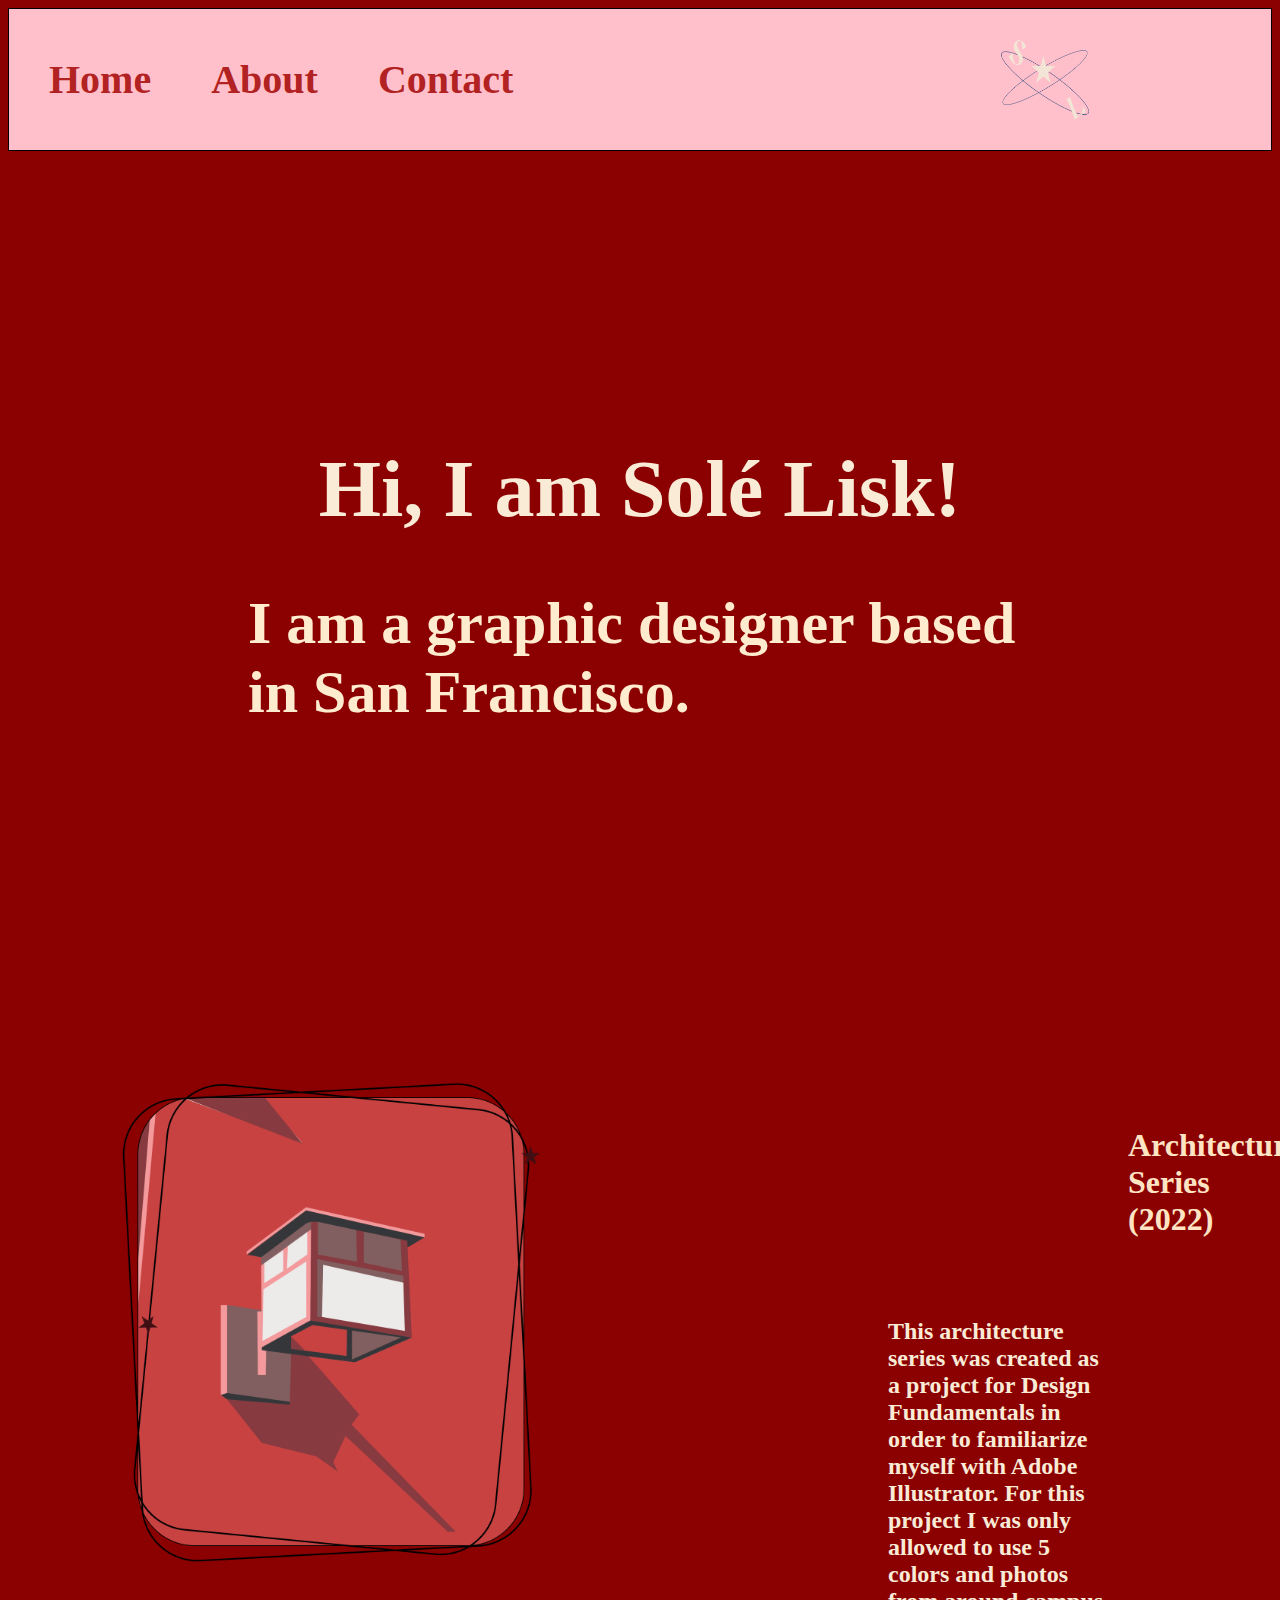
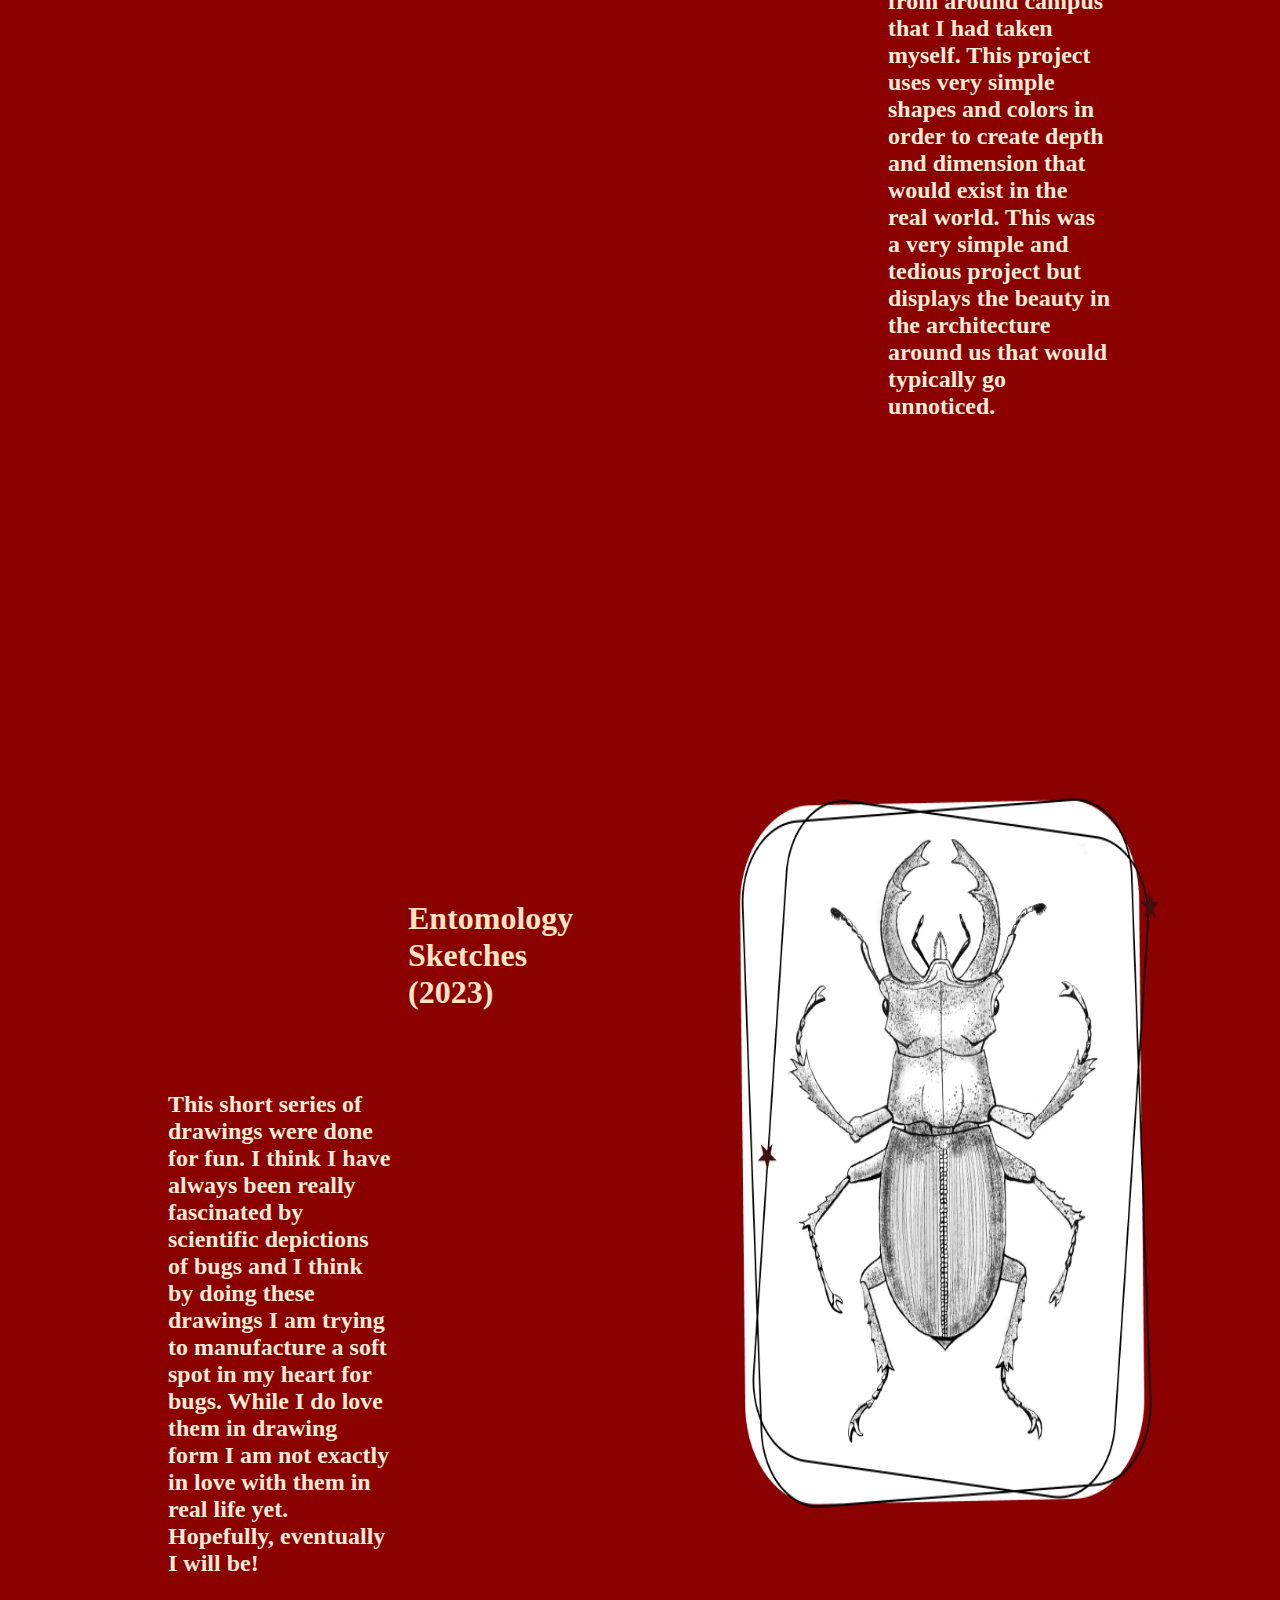
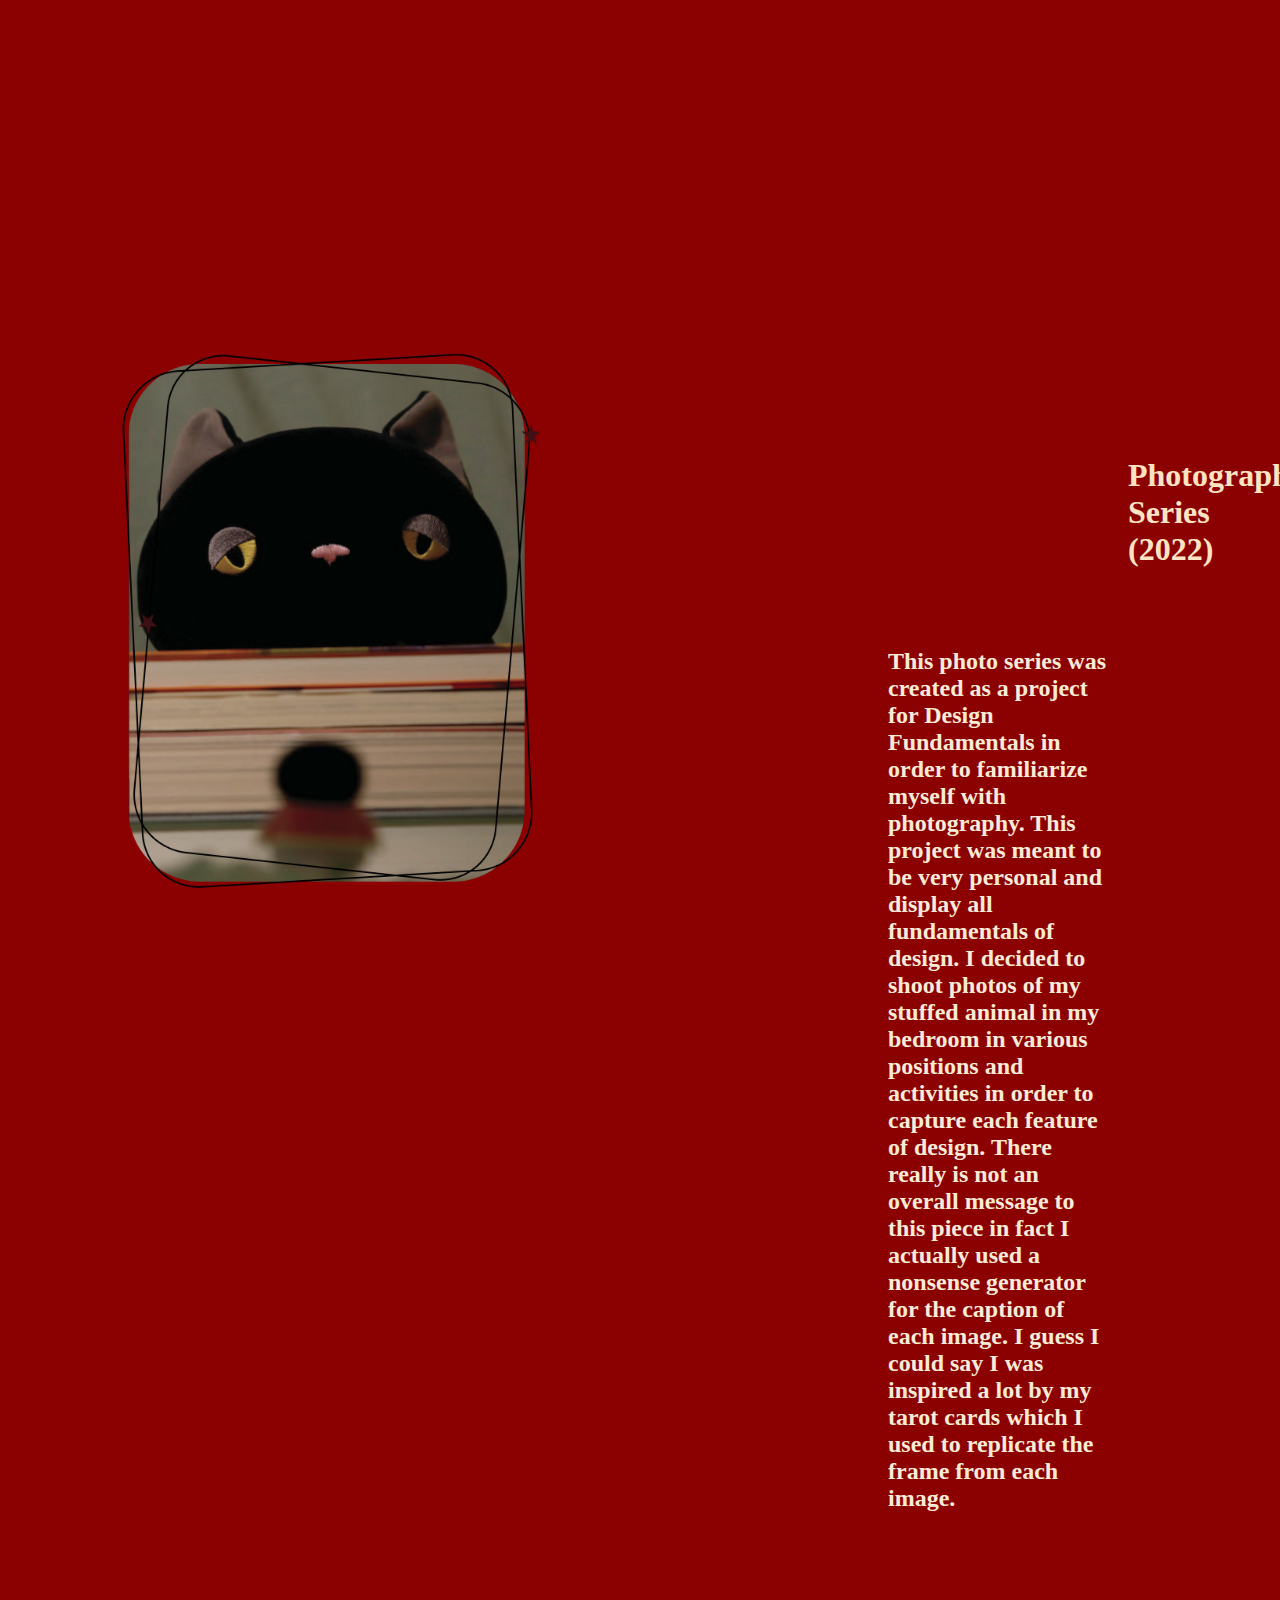
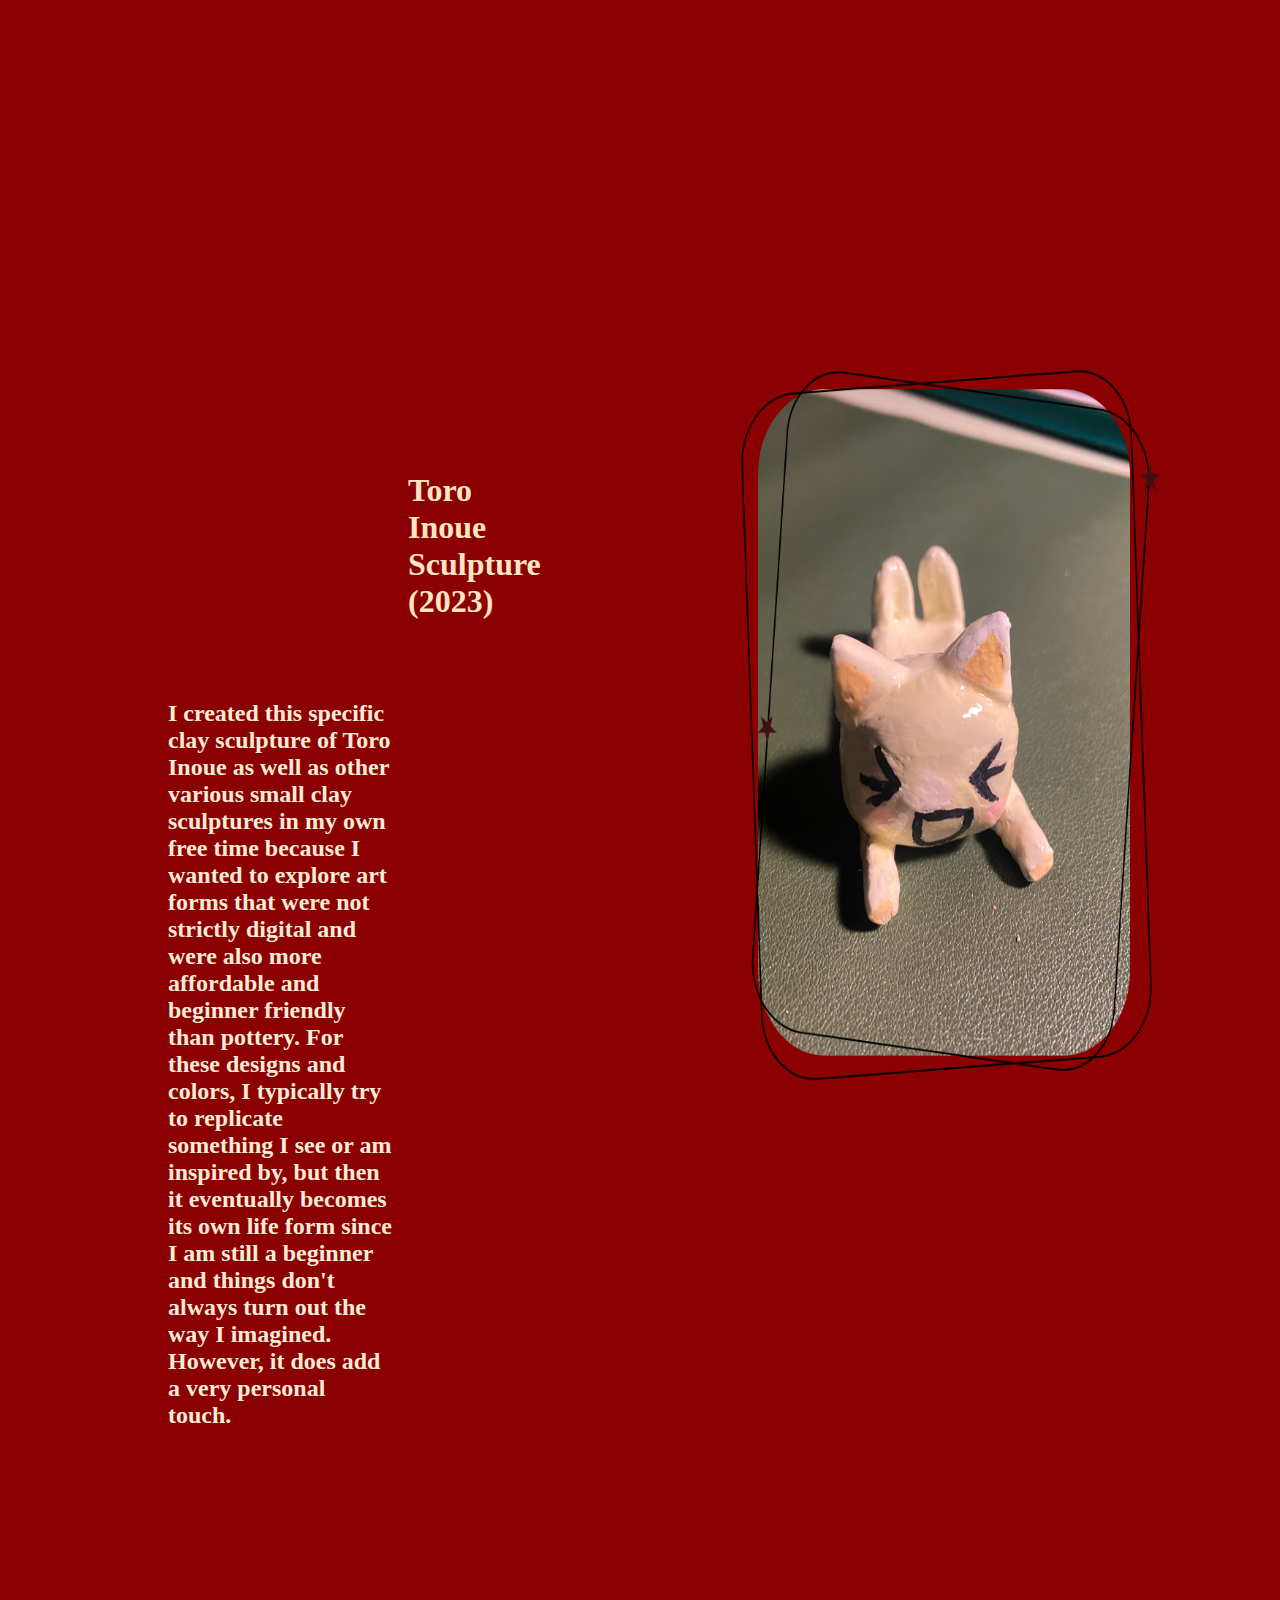
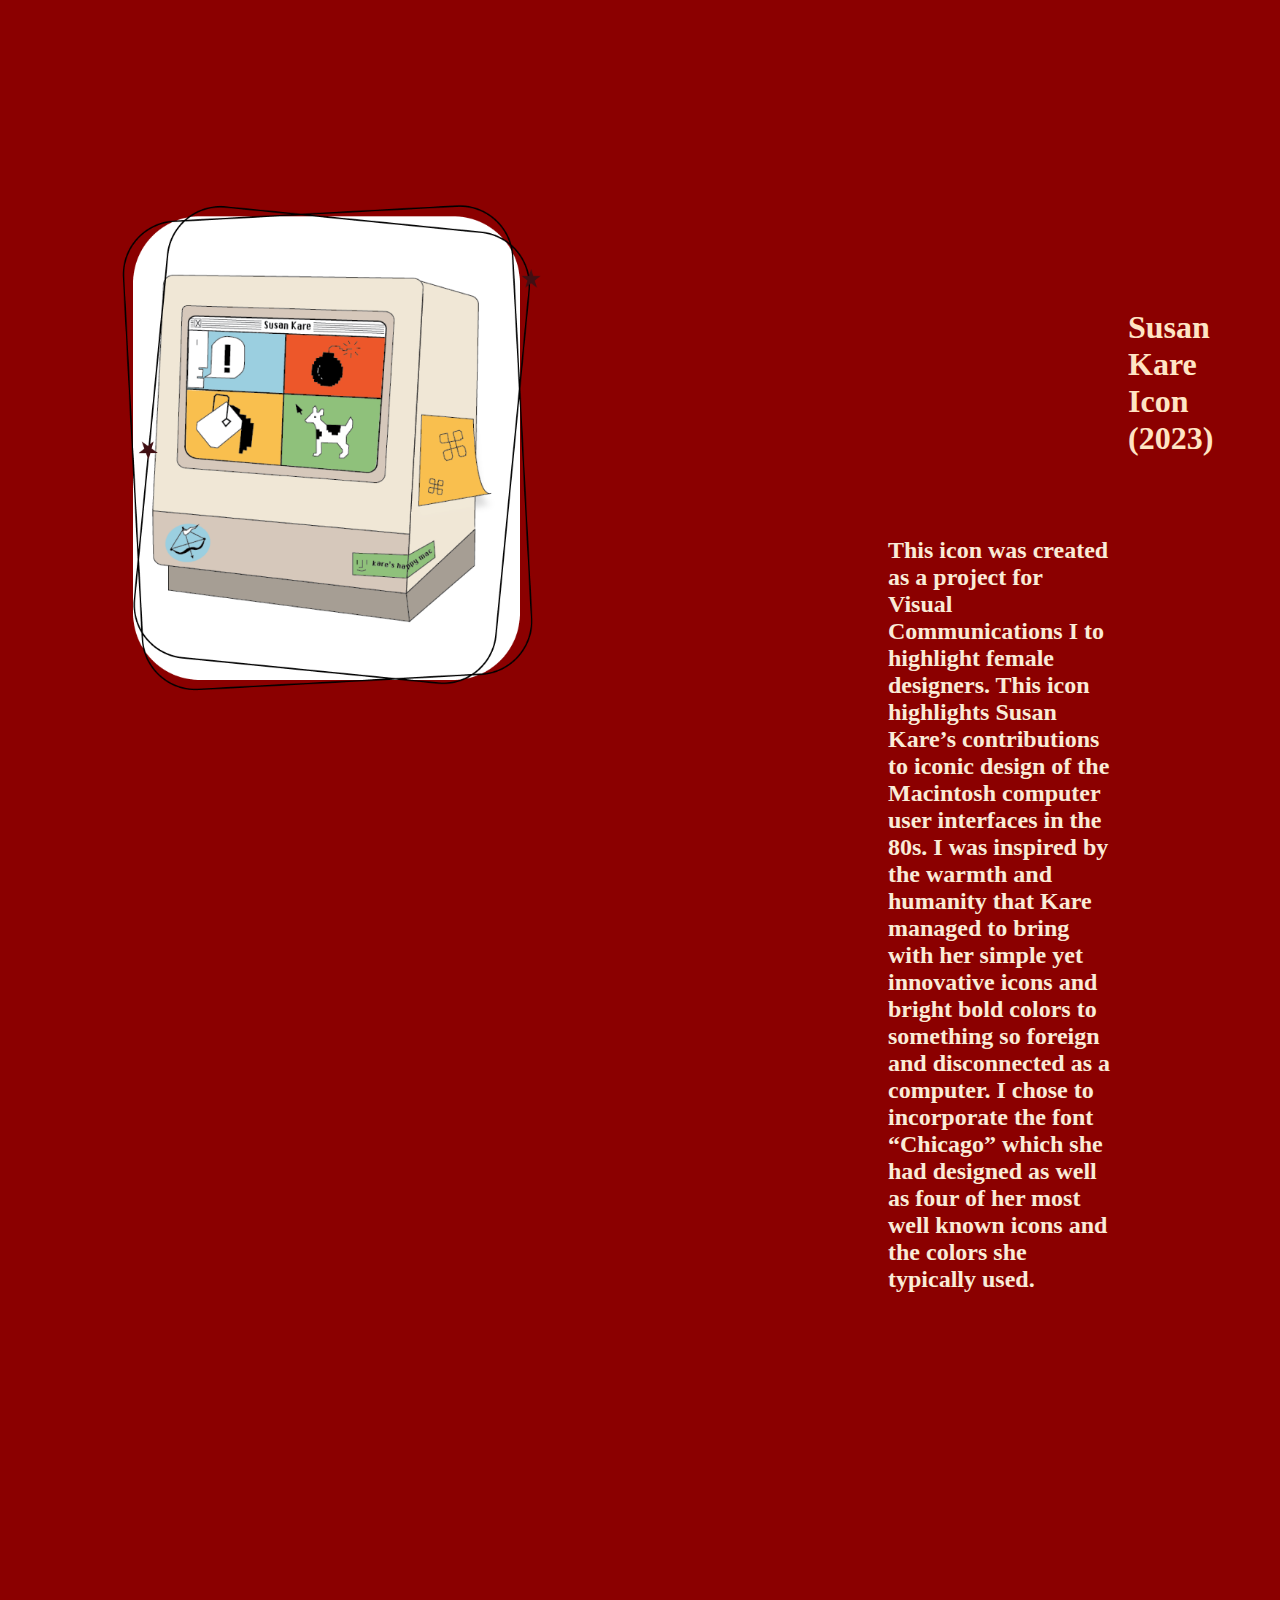
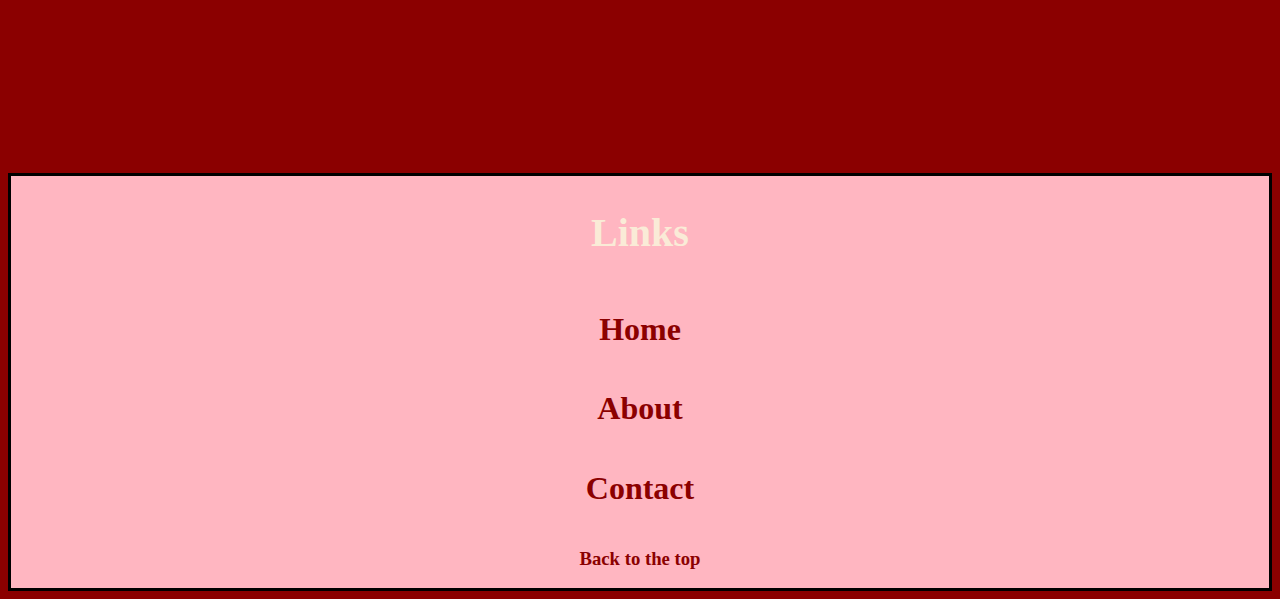
==== commit d2a24e26: "cleaning up styling and html." ====
--- a/index.html
+++ b/index.html
@@ -10,7 +10,7 @@
         <title></title>
         <meta name="description" content="">
         <meta name="viewport" content="width=device-width, initial-scale=1">
-        <link rel="stylesheet" href="/css/stylesheet111.css">
+        <link rel="stylesheet" href="/css/stylesheet.css">
     </head>
     <body>
         <!--[if lt IE 7]>
@@ -34,12 +34,12 @@
         </div>
             <div>
     <section id="tagline">
-        <h1>Hi, I am Sole Lisk!</h1>
+        <h1>Hi, I am Solé Lisk!</h1>
         <h2>I am a graphic designer based in San Francisco.</h2>
     </section>
 
     <div class="project">
-            <img id="proj_img1" src="../img/Component 1.png" alt= "Project of buildings around USF campus in monochrome pink and red colors redrawn in Adobe Illustrator.">
+            <img id="proj_img1" src="/img/illustrator.png" alt= "Project of buildings around USF campus in monochrome pink and red colors redrawn in Adobe Illustrator.">
             </div>
     <div id="title"><h1>Architecture Series (2022)</h1> </div>
     <div id="description">
@@ -52,28 +52,53 @@
         </div>
     <div id="title2"><h1>Entomology Sketches (2023)</h1> </div>
         <div id="description2">
-         <h2>This short series of drawings were done for fun. I think I have always been really fascinated by scientific depictions of bugs and I think by doing these drawings I am trying to manufacture a soft spot in my heart for bugs. While I do love them in drawing form I am not exactly in love with them in real life yet. Hopefully, eventually I will be!
-        </h2>
+         <h2>This short series of drawings were done for fun. I think I have always been really fascinated by scientific depictions of bugs and I think by doing these drawings I am trying to manufacture a soft spot in my heart for bugs. While I do love them in drawing form I am not exactly in love with them in real life yet. Hopefully, eventually I will be!</h2>
         </div>
 </div>
 
     <div class="project">
-        <img id="proj_img3" src="/img/bug.png" alt= "Detailed entomology sketch of beetle.">
+        <img id="proj_img3" src="/img/photography.png" alt= "photo of stuffed animals facing each other.">
         </div>
-    <div id="title3"><h1>Entomology Sketches (2023)</h1> </div>
+    <div id="title3"><h1>Photography Series (2022)</h1> </div>
         <div id="description3">
-        <h2>This short series of drawings were done for fun. I think I have always been really fascinated by scientific depictions of bugs and I think by doing these drawings I am trying to manufacture a soft spot in my heart for bugs. While I do love them in drawing form I am not exactly in love with them in real life yet. Hopefully, eventually I will be!
-        </h2>
+        <h2>This photo series was created as a project for Design Fundamentals in order to familiarize myself with photography. This project was meant to be very personal and display all fundamentals of design. I decided to shoot photos of my stuffed animal in my bedroom in various positions and activities in order to capture each feature of design. There really is not an overall message to this piece in fact I actually used a nonsense generator for the caption of each image. I guess I could say I was inspired a lot by my tarot cards which I used to replicate the frame from each image.</h2>
         </div>
     </div>
 
+    <div class="project">
+        <img id="proj_img4" src="/img/clay.png" alt= "photo of Toro Inue made of clay.">
+        </div>
+    <div id="title4"><h1>Toro Inoue Sculpture (2023)</h1> </div>
+        <div id="description4">
+        <h2>I created this specific clay sculpture of Toro Inoue as well as other various small clay sculptures in my own free time because I wanted to explore art forms that were not strictly digital and were also more affordable and beginner friendly than pottery. For these designs and colors, I typically try to replicate something I see or am inspired by, but then it eventually becomes its own life form since I am still a beginner and things don't always turn out the way I imagined. However, it does add a very personal touch. </h2>
+        </div>
+    </div>
 
-    <!--
+    <div class="project">
+        <img id="proj_img5" src="/img/kare.png" alt= "eighties macintosh computer displaying Susan Kare's icons.">
+        </div>
+    <div id="title5"><h1>Susan Kare Icon (2023)</h1> </div>
+        <div id="description5">
+        <h2>This icon was created as a project for Visual Communications I to highlight female designers. This icon highlights Susan Kare’s contributions to iconic design of the Macintosh computer user interfaces in the 80s. I was inspired by the warmth and humanity that Kare managed to bring with her simple yet innovative icons and bright bold colors to something so foreign and disconnected as a computer. I chose to incorporate the font “Chicago” which she had designed as well as four of her most well known icons and the colors she typically used. </h2>
+        </div>
+    </div>
+
         <footer>
-            <p>Sole Lisk 2023</p>
-                <a href="#">
-                    <h1>Back to the top</h1> 
-                </a>
+            <h2 id="links">Links</h2>
+            <a href="#">
+                <h1>Home</h1>
+            </a>
+        </div>
+        <a href="about.html">
+            <h1>About</h1>
+        </a>
+        <a href="contact.html">
+            <h1>Contact</h1>
+        </a>
+        
+        <a href="#">
+            <h3>Back to the top</h3>
+        </a>
         </footer>
     </body>
 </html>--- a/css/stylesheet.css
+++ b/css/stylesheet.css
@@ -0,0 +1,317 @@
+html{
+    font-size: 16px;
+}
+
+nav{
+    background-color: pink;
+    display: flex;
+    align-items: center;
+    margin-top: 0;
+    margin-left: 0;
+    padding: 0;
+    margin: 0;
+    border: #000 solid 1px;
+    
+}
+
+nav a{
+    display:flex;
+    align-items: center;
+    margin: 20px;
+    margin-left: 40px;
+    text-decoration: none;
+    color: firebrick;
+    position: relative;
+    font-size: 20px;
+}
+
+nav img{
+    margin-left: 29rem;
+    height: 100px;
+    width: 100px;
+}
+
+a h1:hover{
+    color: antiquewhite;
+}
+
+nav .selected{
+    color: blue;
+}
+
+body{
+    background-color: darkred;
+}
+
+#tagline{
+    display: grid;
+    grid-template-columns:repeat(12, 1fr);
+    grid-column-gap: 1.5rem;
+    grid-auto-flow: dense;
+    font-size: 50px;
+    align-items: center;
+    margin: 15rem;
+    display: flex;
+    flex-direction: column;
+}
+#tagline h1{
+    color: antiquewhite;
+    font-size: 80px;
+}
+
+#tagline h2{
+    font-size: 60px;
+    align-items: center;
+    margin: auto;
+    margin-bottom: 5rem;
+    color: blanchedalmond;
+}
+
+section{
+    display: grid;
+    grid-template-columns:repeat(12, 1fr);
+    grid-column-gap: 1.5rem;
+    grid-auto-flow: dense;
+}
+
+section h3{
+    border: black 2px solid;
+    align-items: center;
+    display: flex;
+    margin: auto;
+    font-size: 30px;
+    grid-column: span;
+
+}
+
+img:hover{
+    opacity: 1;
+    border: 1px dotted;
+    border-radius: 4.625rem;
+    top:0;
+    bottom:0;
+    left: 0;
+    right: 0;
+    z-index: 5;
+    scale: 1.1;
+    transition:.15s ease;
+    background-color: pink;
+}
+
+#proj_img1{
+    float: left;
+    width: 33.33%;
+    padding:2rem;
+    grid-column:1/6;
+    margin-left: 5rem;
+}
+
+#proj_img1 img{
+    height: 40rem;
+    grid-column:1/6;
+}
+
+#title{
+    margin-top: 20rem;
+    margin-left: 70rem;
+    margin-right: 20rem;
+    color: bisque;
+}
+
+#description h2{
+    text-decoration: none;
+    color: antiquewhite;
+    margin-left:55rem;
+    margin-top: 5rem ;
+    margin-right: 10rem;
+}
+
+#proj_img2{
+    float: right;
+    width: 33.33%;
+    padding:2rem;
+    grid-column:7/12;
+    height: 45rem;
+    margin-top: 20rem;
+    margin-right: 5rem;
+}
+
+#title2{
+    margin-top: 30rem;
+    margin-left: 25rem;
+    margin-right: 55rem;
+    color: bisque;
+}
+
+#description2 h2{
+    text-decoration: none;
+    color: antiquewhite;
+    margin-right:55rem;
+    margin-top: 5rem ;
+    margin-left: 10rem;
+}
+
+#proj_img3{
+    float: left;
+    width: 33.33%;
+    padding:2rem;
+    margin-top: 20rem;
+    margin-left: 5rem;
+}
+
+#proj_img3 img{
+    height: 35rem;
+}
+
+#title3{
+    margin-top: 30rem;
+    margin-left: 70rem;
+    margin-right: 20rem;
+    color: bisque;
+}
+
+#description3 h2{
+    text-decoration: none;
+    color: antiquewhite;
+    margin-left:55rem;
+    margin-top: 5rem ;
+    margin-right: 10rem;
+}
+
+#proj_img4{
+    float: right;
+    width: 33.33%;
+    padding:2rem;
+    height: 45rem;
+    margin-top: 25rem;
+    margin-right: 5rem;
+}
+
+#title4{
+    margin-top: 35rem;
+    margin-left: 25rem;
+    margin-right: 55rem;
+    color: bisque;
+}
+
+#description4 h2{
+    text-decoration: none;
+    color: antiquewhite;
+    margin-right:55rem;
+    margin-top: 5rem ;
+    margin-left: 10rem;
+}
+
+#proj_img5{
+    float: left;
+    width: 33.33%;
+    padding:2rem;
+    margin-top: 20rem;
+    margin-left: 5rem;
+}
+
+#proj_img5 img{
+    height: 35rem;
+}
+
+#title5{
+    margin-top: 30rem;
+    margin-left: 70rem;
+    margin-right: 20rem;
+    color: bisque;
+}
+
+#description5 h2{
+    text-decoration: none;
+    color: antiquewhite;
+    margin-left:55rem;
+    margin-top: 5rem ;
+    margin-right: 10rem;
+}
+
+footer{
+    align-items: center;
+    border: #000 solid;
+    background-color: lightpink;
+    display: flex;
+    flex-direction: column;
+    margin-top: 30rem;
+}
+
+footer a{
+    text-decoration: none;
+    color: darkred;
+
+}
+
+footer a:hover{
+    color: antiquewhite;
+}
+
+footer h2{
+    font-size: 40px;
+    color: antiquewhite;
+}
+
+#about{
+    color: lightpink;
+    font-size: 30px;
+    align-items: center;
+    margin: auto;
+    display: flex;
+    flex-direction: column;
+}
+#about_img{
+    margin-top: 5rem;
+    float:left;
+    margin-left:5rem;
+    margin-bottom: 5rem;
+}
+#desc{
+    text-decoration: none;
+    color: antiquewhite;
+    margin-left:55rem;
+    margin-top: 10rem ;
+    margin-right: 10rem;
+}
+
+#contact{
+    color: lightpink;
+    font-size: 30px;
+    align-items: center;
+    margin: auto;
+    display: flex;
+    flex-direction: column;
+}
+
+main h2{
+    color: antiquewhite;
+    margin: auto;
+}
+input, textarea {
+    background-color: darkred;
+    border: 2px dotted lightpink;
+    color: antiquewhite; font-size: 20px;
+    width: 100%;
+    padding: 8px 16px 8px 16px;
+}
+
+label{
+    display: block;
+    margin: 16px 0px 16px 0px;
+}
+
+textarea{
+    height: 320px;
+}
+
+button {
+    background-color: pink;
+    border: none;
+    font-size: 20px;
+    font-family: 'Sarabun', sans-serif; padding: 8px 16px 8px 16px;
+}
+
+input:focus, textarea:focus{
+    border: 2px solid darkred;
+}
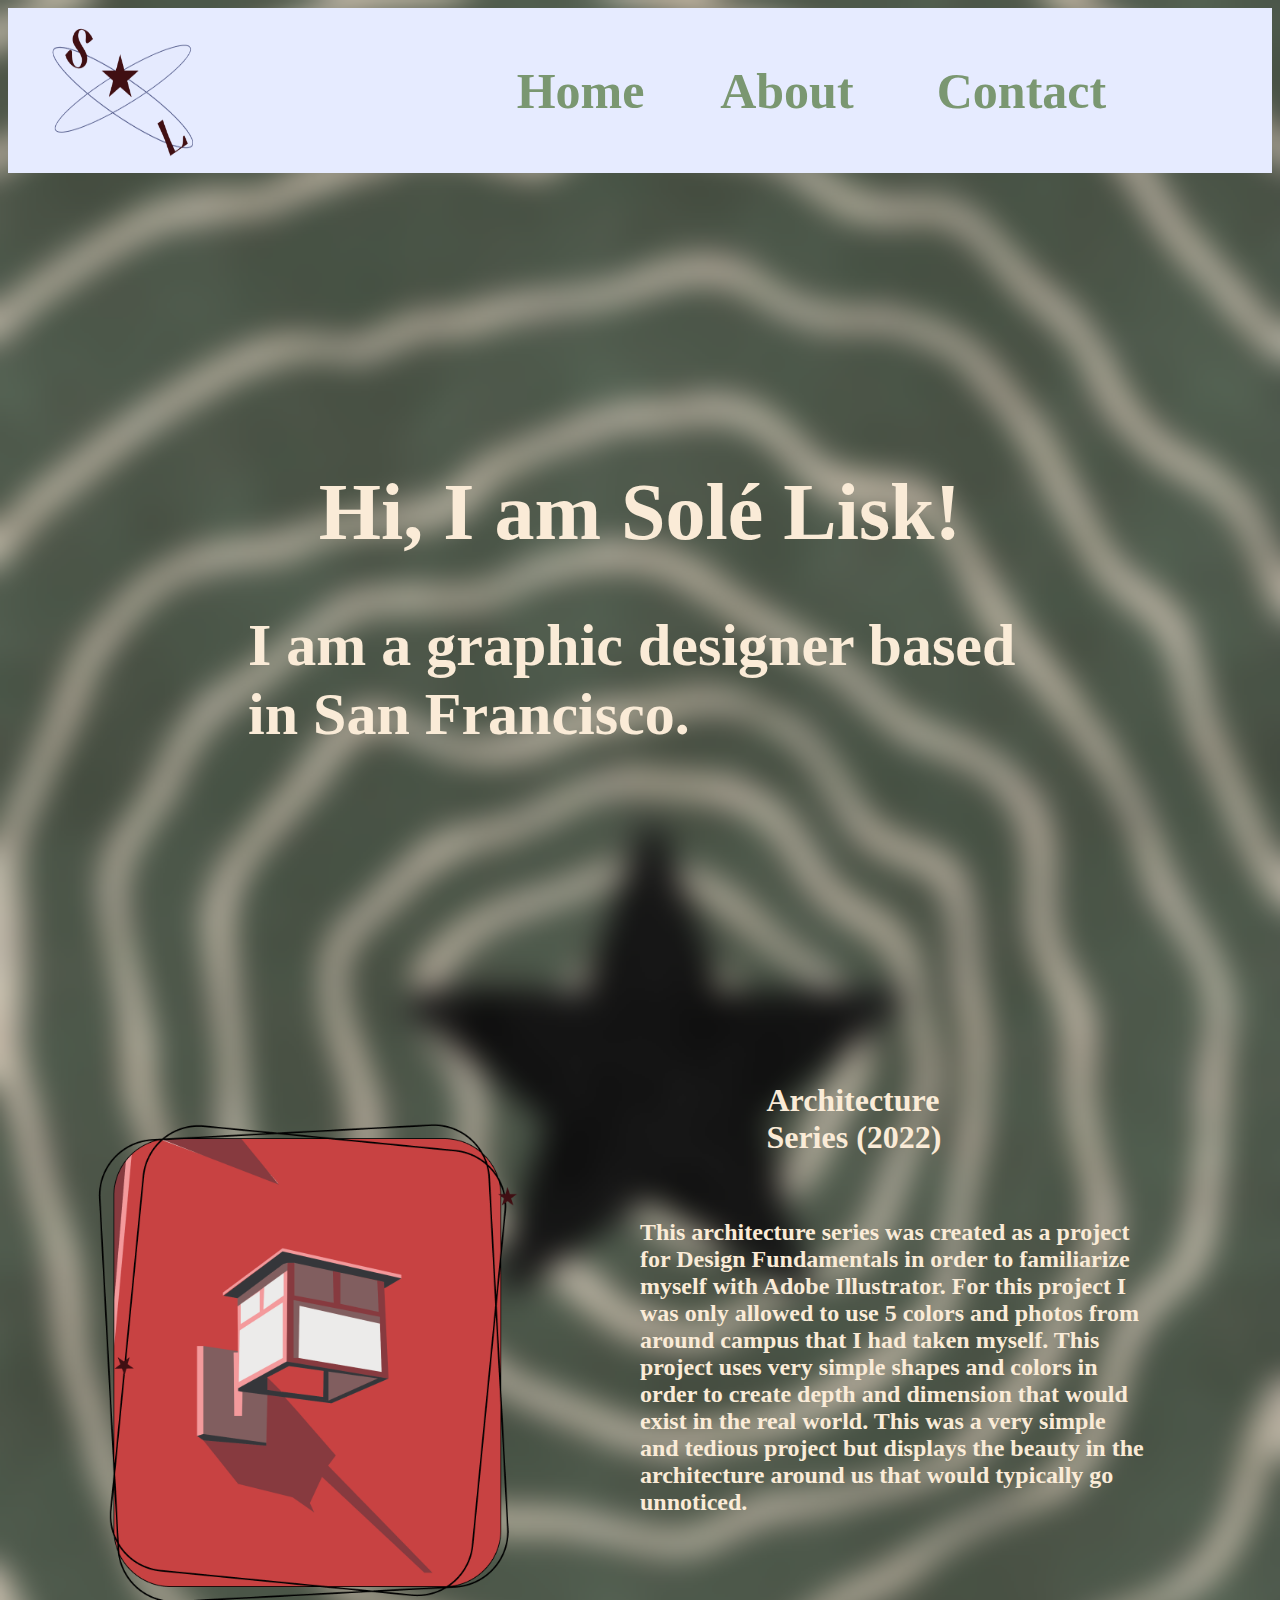
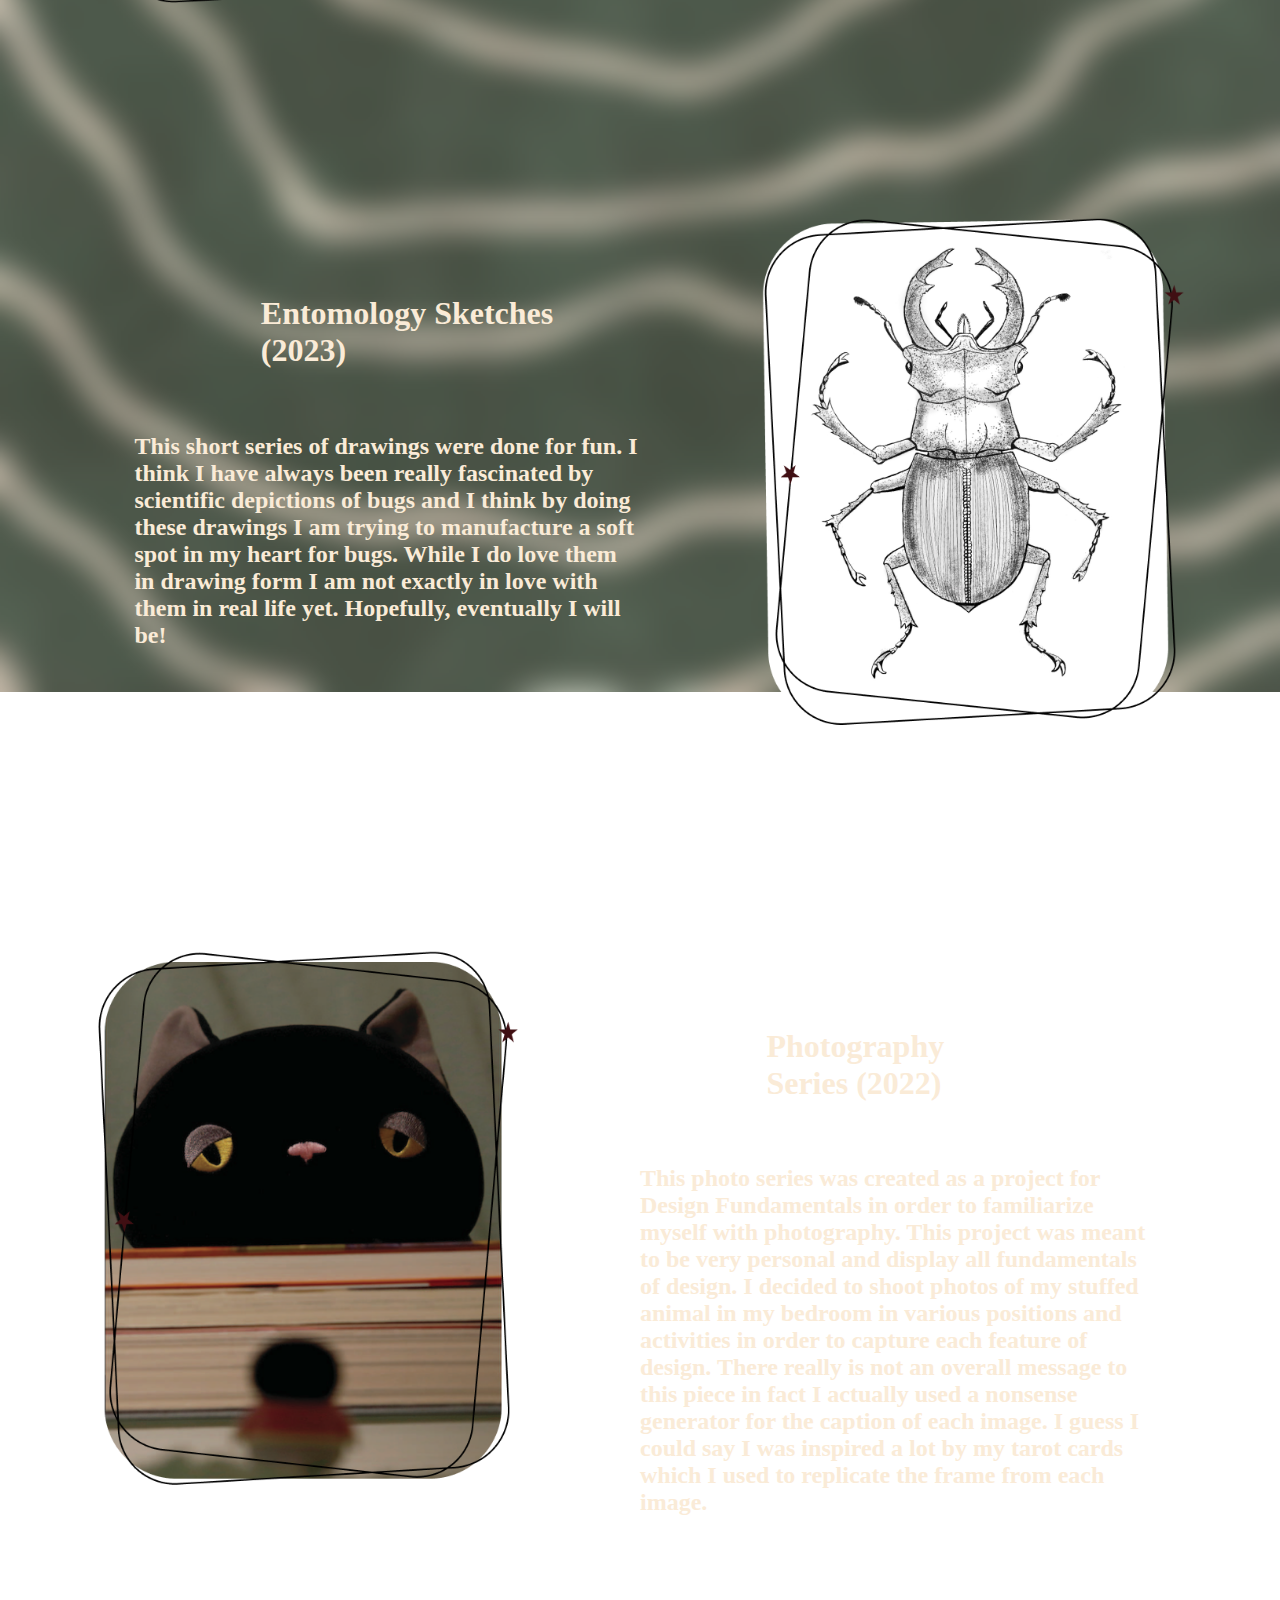
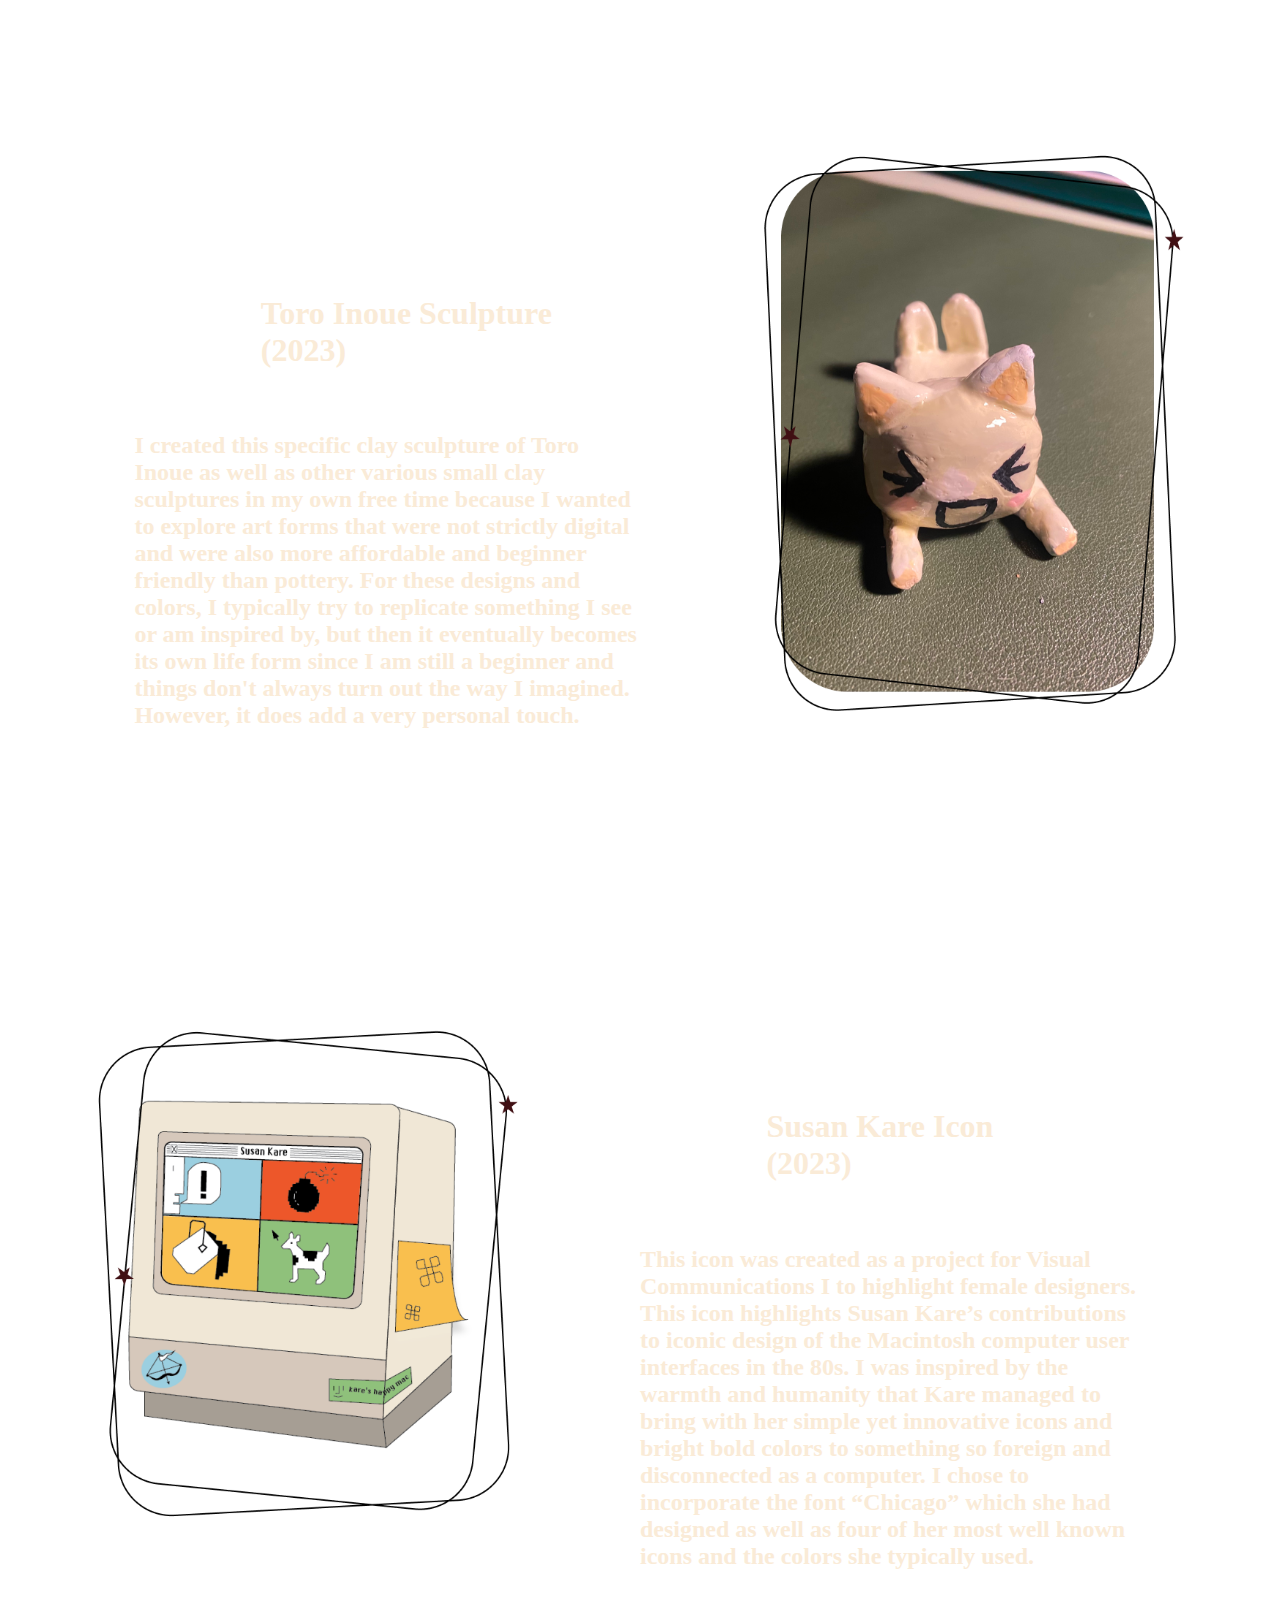
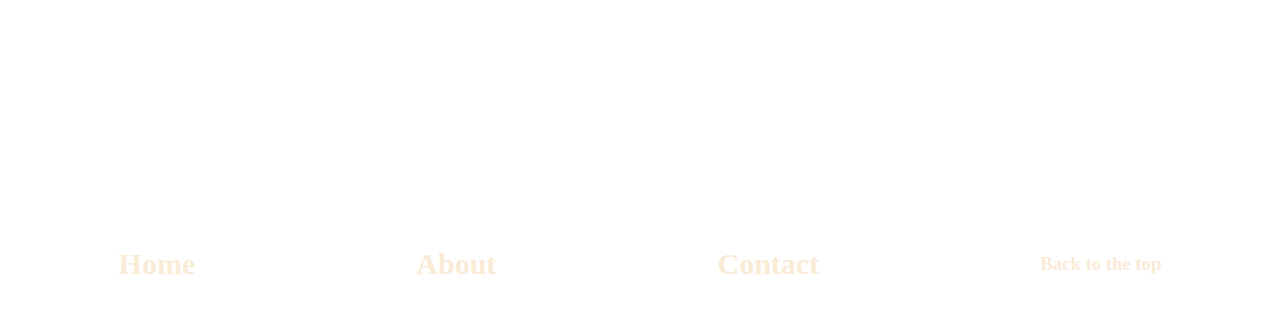
==== commit ca2fc800: "finishing up code and cleaning css." ====
--- a/index.html
+++ b/index.html
@@ -7,8 +7,8 @@
     <head>
         <meta charset="utf-8">
         <meta http-equiv="X-UA-Compatible" content="IE=edge">
-        <title></title>
-        <meta name="description" content="">
+        <title>Sole Lisk Design Portfolio</title>
+        <meta name="description" content="Sole Lisk design work.">
         <meta name="viewport" content="width=device-width, initial-scale=1">
         <link rel="stylesheet" href="/css/stylesheet.css">
     </head>
@@ -16,10 +16,12 @@
         <!--[if lt IE 7]>
             <p class="browsehappy">You are using an <strong>outdated</strong> browser. Please <a href="#">upgrade your browser</a> to improve your experience.</p>
         <![endif]-->
+        
         <div class="grid-container">
             <nav>
+                <img src="img/combo logo w.png">
                 <div class="selected">
-                    <a href="#">
+                    <a href="/index.html">
                         <h1>Home</h1>
                     </a>
                 </div>
@@ -29,7 +31,6 @@
                 <a href="contact.html">
                     <h1>Contact</h1>
                 </a>
-                <img src="img/combo logo.png">
             </nav>
         </div>
             <div>
@@ -38,36 +39,38 @@
         <h2>I am a graphic designer based in San Francisco.</h2>
     </section>
 
-    <div class="project">
+    <a href="architecture.html">
             <img id="proj_img1" src="/img/illustrator.png" alt= "Project of buildings around USF campus in monochrome pink and red colors redrawn in Adobe Illustrator.">
             </div>
+    </a>
     <div id="title"><h1>Architecture Series (2022)</h1> </div>
     <div id="description">
         <h2>This architecture series was created as a project for Design Fundamentals in order to familiarize myself with Adobe Illustrator. For this project I was only allowed to use 5 colors and photos from around campus that I had taken myself. This project uses very simple shapes and colors in order to create depth and dimension that would exist in the real world. This was a very simple and tedious project but displays the beauty in the architecture around us that would typically go unnoticed.
         </h2>
     </div>
 
-    <div class="project">
+        <a href="/bug.html">
         <img id="proj_img2" src="/img/bug.png" alt= "Detailed entomology sketch of beetle.">
-        </div>
+        </a>
+
     <div id="title2"><h1>Entomology Sketches (2023)</h1> </div>
         <div id="description2">
          <h2>This short series of drawings were done for fun. I think I have always been really fascinated by scientific depictions of bugs and I think by doing these drawings I am trying to manufacture a soft spot in my heart for bugs. While I do love them in drawing form I am not exactly in love with them in real life yet. Hopefully, eventually I will be!</h2>
         </div>
 </div>
 
-    <div class="project">
+    <a href="/photography.html">
         <img id="proj_img3" src="/img/photography.png" alt= "photo of stuffed animals facing each other.">
-        </div>
+    </a>
     <div id="title3"><h1>Photography Series (2022)</h1> </div>
         <div id="description3">
         <h2>This photo series was created as a project for Design Fundamentals in order to familiarize myself with photography. This project was meant to be very personal and display all fundamentals of design. I decided to shoot photos of my stuffed animal in my bedroom in various positions and activities in order to capture each feature of design. There really is not an overall message to this piece in fact I actually used a nonsense generator for the caption of each image. I guess I could say I was inspired a lot by my tarot cards which I used to replicate the frame from each image.</h2>
         </div>
     </div>
 
-    <div class="project">
+    <a href="/clay.html">
         <img id="proj_img4" src="/img/clay.png" alt= "photo of Toro Inue made of clay.">
-        </div>
+    </a>
     <div id="title4"><h1>Toro Inoue Sculpture (2023)</h1> </div>
         <div id="description4">
         <h2>I created this specific clay sculpture of Toro Inoue as well as other various small clay sculptures in my own free time because I wanted to explore art forms that were not strictly digital and were also more affordable and beginner friendly than pottery. For these designs and colors, I typically try to replicate something I see or am inspired by, but then it eventually becomes its own life form since I am still a beginner and things don't always turn out the way I imagined. However, it does add a very personal touch. </h2>
@@ -84,21 +87,19 @@
     </div>
 
         <footer>
-            <h2 id="links">Links</h2>
             <a href="#">
-                <h1>Home</h1>
+                <h2>Home</h2>
             </a>
-        </div>
-        <a href="about.html">
-            <h1>About</h1>
-        </a>
-        <a href="contact.html">
-            <h1>Contact</h1>
-        </a>
-        
-        <a href="#">
-            <h3>Back to the top</h3>
-        </a>
+            <a href="about.html">
+                <h2>About</h2>
+            </a>
+            <a href="contact.html">
+                <h2>Contact</h2>
+            </a>
+            
+            <a href="#">
+                <h3>Back to the top</h3>
+            </a>
         </footer>
     </body>
 </html>--- a/css/stylesheet.css
+++ b/css/stylesheet.css
@@ -1,46 +1,41 @@
 html{
     font-size: 16px;
-}
-
+    font-family: 'Times New Roman'
+}
+body{ 
+    background-image: url("/img/ver1.jpeg");
+    background-size: cover; /* Adjust the size to your preference */
+    background-repeat: no-repeat; /* Prevent image from repeating */
+    background-attachment: fixed;
+}
 nav{
-    background-color: pink;
-    display: flex;
-    align-items: center;
-    margin-top: 0;
-    margin-left: 0;
-    padding: 0;
+    background-color: #E6EBFF;
+    display: flex;
+    align-items: center;
     margin: 0;
-    border: #000 solid 1px;
-    
+    width:100%;
 }
 
 nav a{
     display:flex;
     align-items: center;
     margin: 20px;
-    margin-left: 40px;
+    margin-left: 5%;
     text-decoration: none;
-    color: firebrick;
+    color: #7A9771;
     position: relative;
-    font-size: 20px;
+    font-size: 25px;
 }
 
 nav img{
-    margin-left: 29rem;
-    height: 100px;
-    width: 100px;
+  margin-left: 3%;
+  margin-right: 24%;
+    height: 10rem;
+    width: 10rem;
 }
 
 a h1:hover{
-    color: antiquewhite;
-}
-
-nav .selected{
-    color: blue;
-}
-
-body{
-    background-color: darkred;
+    color: #C0ECB2;
 }
 
 #tagline{
@@ -64,7 +59,7 @@
     align-items: center;
     margin: auto;
     margin-bottom: 5rem;
-    color: blanchedalmond;
+    color: antiquewhite;
 }
 
 section{
@@ -74,20 +69,10 @@
     grid-auto-flow: dense;
 }
 
-section h3{
-    border: black 2px solid;
-    align-items: center;
-    display: flex;
-    margin: auto;
-    font-size: 30px;
-    grid-column: span;
-
-}
-
 img:hover{
     opacity: 1;
     border: 1px dotted;
-    border-radius: 4.625rem;
+    border-radius: 4.625%;
     top:0;
     bottom:0;
     left: 0;
@@ -95,166 +80,153 @@
     z-index: 5;
     scale: 1.1;
     transition:.15s ease;
-    background-color: pink;
+    background-color: antiquewhite;
 }
 
 #proj_img1{
     float: left;
     width: 33.33%;
-    padding:2rem;
-    grid-column:1/6;
-    margin-left: 5rem;
-}
-
-#proj_img1 img{
-    height: 40rem;
-    grid-column:1/6;
+    padding:2%;
+    margin-left: 5%;
+    height: 45%;
+    margin-top: 2%;
 }
 
 #title{
-    margin-top: 20rem;
-    margin-left: 70rem;
-    margin-right: 20rem;
-    color: bisque;
+    margin-top: 20%;
+    margin-left: 60%;
+    margin-right: 20%;
+    color: antiquewhite;
 }
 
 #description h2{
-    text-decoration: none;
-    color: antiquewhite;
-    margin-left:55rem;
-    margin-top: 5rem ;
-    margin-right: 10rem;
+    color: antiquewhite;
+    margin-left:50%;
+    margin-top: 5%;
+    margin-right: 10%;
 }
 
 #proj_img2{
     float: right;
     width: 33.33%;
-    padding:2rem;
-    grid-column:7/12;
-    height: 45rem;
-    margin-top: 20rem;
-    margin-right: 5rem;
+    padding:2%;
+    height: 45%;
+    margin-top: 20%;
+    margin-right: 5%;
 }
 
 #title2{
-    margin-top: 30rem;
-    margin-left: 25rem;
-    margin-right: 55rem;
-    color: bisque;
+    margin-top: 30%;
+    margin-left: 20%;
+    margin-right: 50%;
+    color: antiquewhite;
 }
 
 #description2 h2{
-    text-decoration: none;
-    color: antiquewhite;
-    margin-right:55rem;
-    margin-top: 5rem ;
-    margin-left: 10rem;
+    color: antiquewhite;
+    margin-right:50%;
+    margin-top: 5% ;
+    margin-left: 10%;
 }
 
 #proj_img3{
     float: left;
     width: 33.33%;
-    padding:2rem;
-    margin-top: 20rem;
-    margin-left: 5rem;
-}
-
-#proj_img3 img{
-    height: 35rem;
+    padding:2%;
+    margin-top: 20%;
+    margin-left: 5%;
+    height: 35%;
 }
 
 #title3{
-    margin-top: 30rem;
-    margin-left: 70rem;
-    margin-right: 20rem;
-    color: bisque;
+    margin-top: 30%;
+    margin-left: 60%;
+    margin-right: 20%;
+    color: antiquewhite;
 }
 
 #description3 h2{
-    text-decoration: none;
-    color: antiquewhite;
-    margin-left:55rem;
-    margin-top: 5rem ;
-    margin-right: 10rem;
+    color: antiquewhite;
+    margin-left:50%;
+    margin-top: 5%;
+    margin-right: 10%;
 }
 
 #proj_img4{
     float: right;
     width: 33.33%;
-    padding:2rem;
-    height: 45rem;
-    margin-top: 25rem;
-    margin-right: 5rem;
+    padding:2%;
+    height: 45%;
+    margin-top: 15%;
+    margin-right: 5%;
 }
 
 #title4{
-    margin-top: 35rem;
-    margin-left: 25rem;
-    margin-right: 55rem;
-    color: bisque;
+    margin-top: 30%;
+    margin-left: 20%;
+    margin-right: 50%;
+    color: antiquewhite;
 }
 
 #description4 h2{
-    text-decoration: none;
-    color: antiquewhite;
-    margin-right:55rem;
-    margin-top: 5rem ;
-    margin-left: 10rem;
+    color: antiquewhite;
+    margin-right:50%;
+    margin-top: 5% ;
+    margin-left: 10%;
 }
 
 #proj_img5{
     float: left;
     width: 33.33%;
-    padding:2rem;
-    margin-top: 20rem;
-    margin-left: 5rem;
-}
-
-#proj_img5 img{
-    height: 35rem;
+    padding:2%;
+    margin-top: 20%;
+    margin-left: 5%;
+    height: 35%;
 }
 
 #title5{
-    margin-top: 30rem;
-    margin-left: 70rem;
-    margin-right: 20rem;
-    color: bisque;
+    margin-top: 30%;
+    margin-left: 60%;
+    margin-right: 20%;
+    color: antiquewhite;
 }
 
 #description5 h2{
-    text-decoration: none;
-    color: antiquewhite;
-    margin-left:55rem;
-    margin-top: 5rem ;
-    margin-right: 10rem;
-}
-
+    color: antiquewhite;
+    margin-left:50%;
+    margin-top: 5%;
+    margin-right: 10%;
+}
+#title5:hover,
+#title4:hover,
+#title3:hover,
+#title2:hover,
+#title:hover{
+    color:#C0ECB2
+}
 footer{
     align-items: center;
-    border: #000 solid;
-    background-color: lightpink;
-    display: flex;
-    flex-direction: column;
-    margin-top: 30rem;
+    display: flex;
+    margin-top: 20%;
+}
+footer h2{
+  font-size: 30px;
+
+}
+
+footer h2:hover{
+  color: #C0ECB2;
 }
 
 footer a{
     text-decoration: none;
-    color: darkred;
-
-}
-
-footer a:hover{
-    color: antiquewhite;
-}
-
-footer h2{
-    font-size: 40px;
-    color: antiquewhite;
+    color: antiquewhite;
+    margin: auto;
+
 }
 
 #about{
-    color: lightpink;
+    color: antiquewhite;
     font-size: 30px;
     align-items: center;
     margin: auto;
@@ -262,10 +234,9 @@
     flex-direction: column;
 }
 #about_img{
-    margin-top: 5rem;
+    margin-top: 5%;
     float:left;
-    margin-left:5rem;
-    margin-bottom: 5rem;
+    margin-left:5%;
 }
 #desc{
     text-decoration: none;
@@ -273,10 +244,11 @@
     margin-left:55rem;
     margin-top: 10rem ;
     margin-right: 10rem;
+    margin-bottom: 30%;
 }
 
 #contact{
-    color: lightpink;
+    color: antiquewhite;
     font-size: 30px;
     align-items: center;
     margin: auto;
@@ -289,14 +261,16 @@
     margin: auto;
 }
 input, textarea {
-    background-color: darkred;
-    border: 2px dotted lightpink;
+    background-color: white;
+    border: 3px dotted #C0ECB2;
     color: antiquewhite; font-size: 20px;
-    width: 100%;
+    width: 60%;
     padding: 8px 16px 8px 16px;
 }
 
 label{
+    font-size: 25px;
+    color: antiquewhite;
     display: block;
     margin: 16px 0px 16px 0px;
 }
@@ -306,12 +280,50 @@
 }
 
 button {
-    background-color: pink;
+    background-color: #C0ECB2;
     border: none;
     font-size: 20px;
     font-family: 'Sarabun', sans-serif; padding: 8px 16px 8px 16px;
 }
 
 input:focus, textarea:focus{
-    border: 2px solid darkred;
-}
+    border: 2px solid;
+}
+
+.body1 {
+    min-height: 10%;
+    display: -webkit-flex;
+    display: flex;
+    flex-direction: column;
+}
+
+#arctext{
+  margin-left: 43%;
+  margin-right: 30%;
+  color: antiquewhite;
+}
+
+.container img {
+    width: 450px;
+    height: 300px;
+    margin: 10px;
+    border: 10px solid #fefae0;
+    -webkit-filter: sepia(100%);
+    filter: sepia(100%);
+    transition-duration: 1s;
+}
+
+.container img:hover {
+    border: 5px solid #fff;
+    -webkit-transform: scale(1.1);
+    -ms-transform: scale(1.1);
+    transform: scale(1.1);
+    -webkit-filter: none;
+    filter: none;
+}
+.container {
+    display: flex;
+    flex-wrap: wrap;
+    justify-content: center;
+    align-items: center;
+}